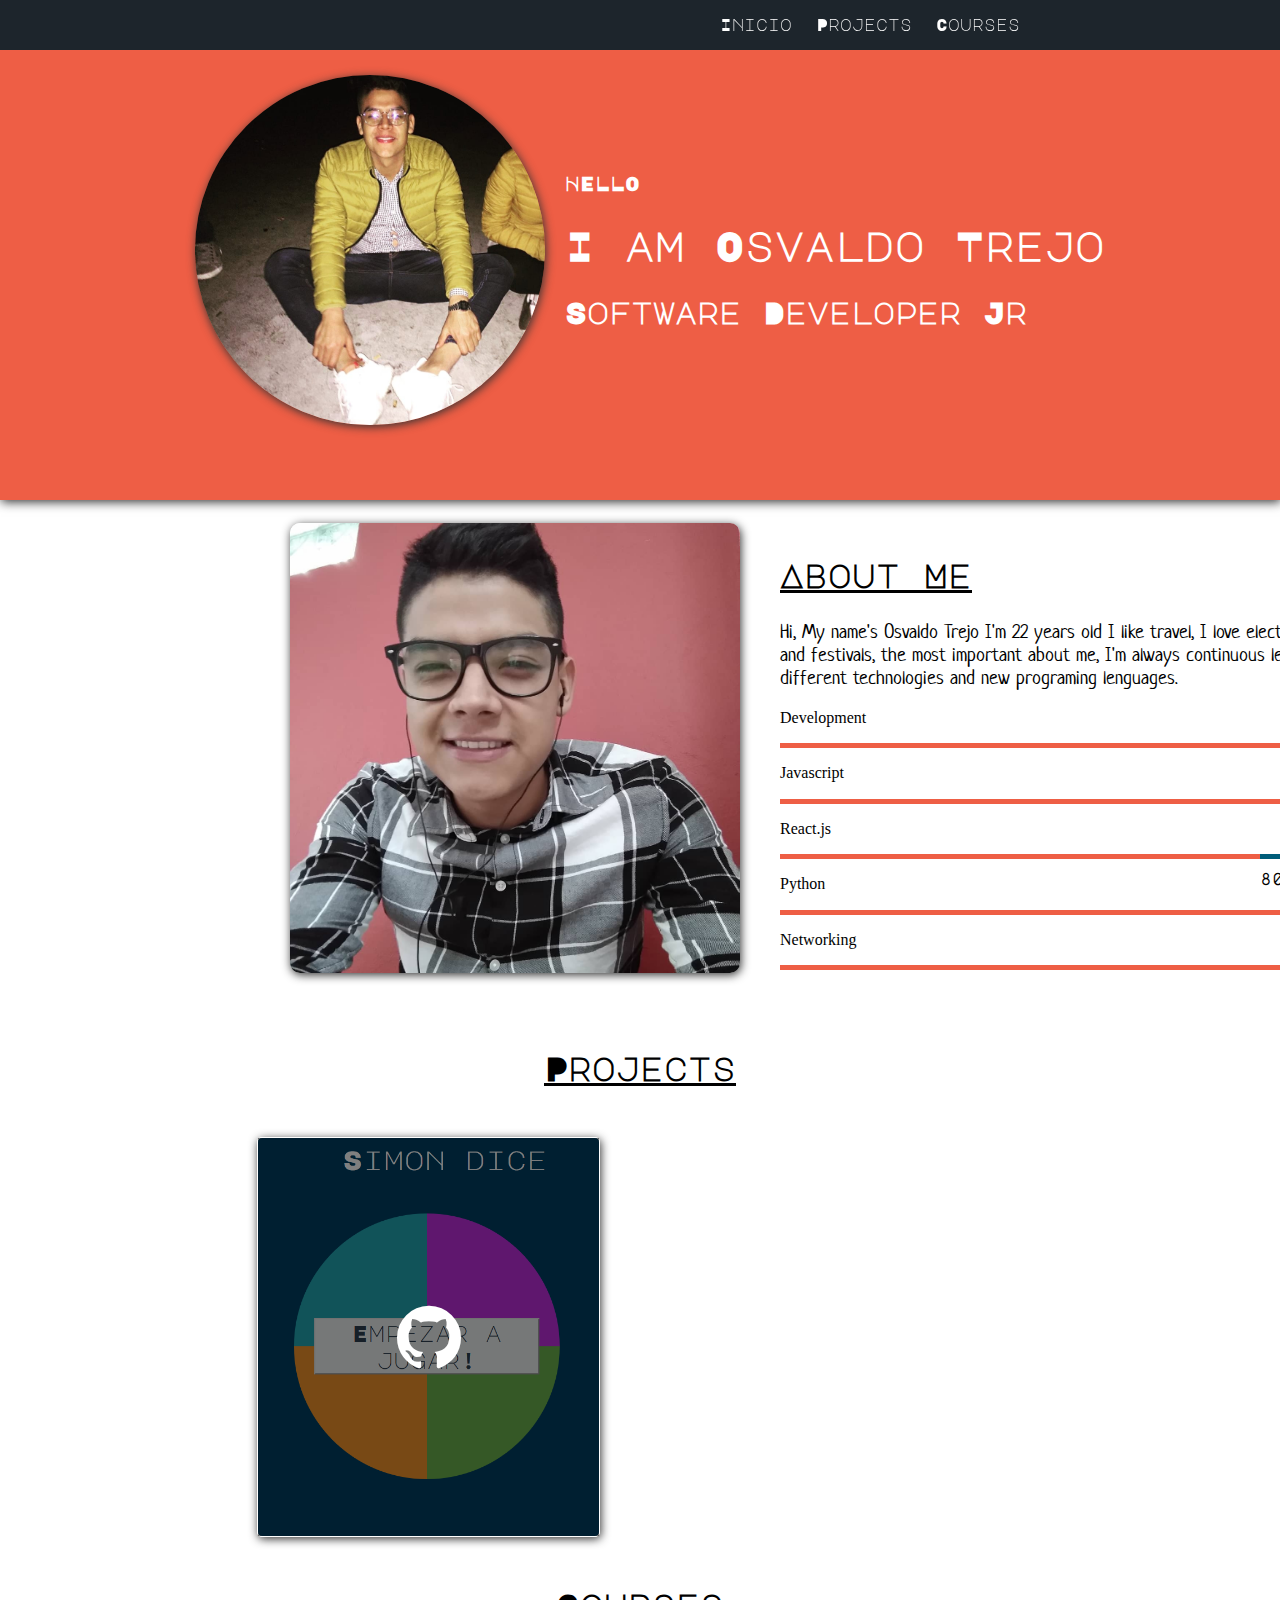
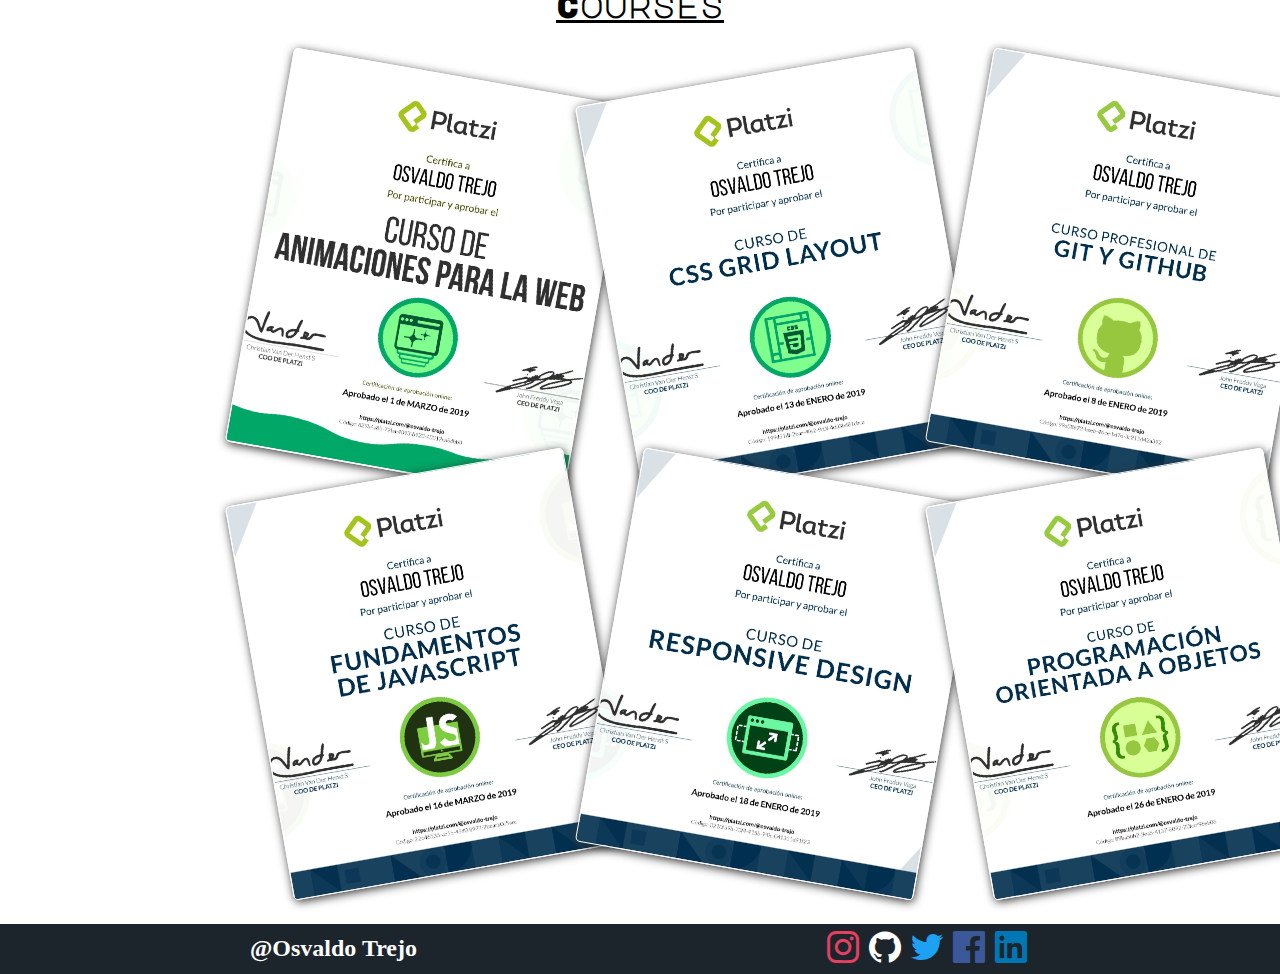
==== aboutme.html @ 211b45ca "Se realiza la fase final del responsive de el portafolio" ====
<!DOCTYPE html>
<html lang="en" dir="ltr">
	<head>
		<meta charset="utf-8">
		<title>AboutMe/Osvaldo Trejo</title>
		<meta name="viewport" content="width=device-width, initial-scale=1">
		<link rel="stylesheet" href="css/normalize.css">
		<link rel="stylesheet" href="css/aboutme-style.css">
		<link rel="stylesheet" href="fonts/style.css">
		<link rel="stylesheet" href="css/mediaqueries-aboutme.css">
		<link rel="icon" type="images/png" href="images/icons/ot3.png">
	</head>
	<body>
		<header>
			<i class="icon-menu burger-button" id="menu-button"></i>
			<nav class="aboutme-navegacion overlay-menu" id="menu-navegacion">

					<div class="container-menu ">
							<ul>
									<a href="index.html" class="inicio-menu"><ol>Inicio</ol></a>
									<a href="#project" class="inicio-menu"><ol>Projects</ol></a>
									<a href="#courses" class="inicio-menu"><ol>Courses</ol></a>
							</ul>
						</div>

				</nav>
			</header>
				<section class="first-section">
					<img class="my-image"src="images/landScape/oso.jpg"alt="my-images">
						<div class="info-section">
							<h4>HELLO</h4>
							<h1>I am Osvaldo Trejo</h1>
							<h2>Software Developer Jr</h2>
						</div>
				</section>
			<div class="container">
				<section class="second-section">
					<figure >
						<img src="images/landScape/me4.jpg" alt="" class="photo-aboutme">
					</figure>
					<div class="container-aboutme">
							<h2 class="aboutme">About Me</h2>
							<div class="conteiner-description">
									<p>Hi, My name's <span>Osvaldo Trejo </span>I'm 22 years old I like travel, I love electronic music and festivals, the most important about me, I'm always continuous learning different technologies and new programing lenguages.</p>
							</div>
							<p>Development</p>

								<div class="development">
									<div class="development-in"><p class="porcentaje">94%</p></div>
								</div>

							<p>Javascript</p>
							<div class="javascript">
								<div class="javascript-in"><p class="porcentaje">90%</p></div>
							</div>

								<p>React.js</p>
								<div class="react">
									<div class="react-in"><p class="porcentaje">80%</p></div>
								</div>

								<p>Python</p>
								<div class="py">
									<div class="py-in"><p class="porcentaje">85%</p></div>
								</div>

								<p>Networking</p>
								<div class="networking">
									<div class="networking-in"><p class="porcentaje">96%</p>
									</div>
								</div>
						</div>
				</section>
			</div>
			<div class="container">
				<section class="treeth-section" id="project">
					<h2 class="title-experiencia">Projects</h2>
					<ul class="galeria-experiencia" id="galeria-dinamica">
							<li>
								<a href="https://osvaldotr07.github.io/simon-dice/" 			 	target="_blank">
									<div class="container-item">
										<i class="icon-github style-icon" ></i>
									</div>
								</a>
							</li>

					</ul>
				</section>
			</div>
			<div class="container">
				<h2 class="title-courses" id="courses">Courses</h2>
				<ul class="galeria-dinamica hide" id="contenido">
							<li></li>
							<li></li>
							<li></li>
							<li></li>
							<li></li>
							<li></li>
				</ul>

			</div>
			<footer class="footer-aboutme">
				<h2>@Osvaldo Trejo</h2>
				<div class="container">
					<a href="https://www.instagram.com/osvaldocrew/" target="_blank"><i class="icon-instagram style-icon" ></i></a>
					<a href="https://github.com/Osvaldotr07" target="_blank"><i class="icon-github style-icon" ></i></a>
					<a href="https://twitter.com/Osvaldo21580323" target="_blank"><i class="icon-twitter style-icon" ></i></a>
					<a href="https://www.facebook.com/osvaldo.trejo.77" target="_blank"><i class="icon-facebook style-icon"  ></i></a>
					<a href="https://www.facebook.com/osvaldo.trejo.77" target="_blank"><i class="icon-linkedin style-icon"  ></i></a>
				</div>

			</footer>
			<script type="text/javascript" src="js/aboutme-interactive.js"></script>
	</body>
</html>
---- css/aboutme-style.css ----
@import url('https://fonts.googleapis.com/css?family=Major+Mono+Display');
@import url('https://fonts.googleapis.com/css?family=Neucha');

*,
:before,
:after {
	box-sizing: border-box;
}
.burger-button {
	visibility: hidden;
}
body {
	background: white;
	margin: 0;
}
.container {
	position: relative;
	margin-right: 250px;
	margin-left: 250px;
}
.container-menu {
		margin-right: 250px;
	}
.aboutme-navegacion {
	width: 100%;
	z-index: 10;
	background: #1d252c;
	opacity: .9;
	height: 50px;
	position: fixed;
	display: flex;
	align-items: center;
	justify-content: flex-end;
	will-change: opacity;
	transition: 1s;
}
.aboutme-navegacion:hover {
	opacity: 1;
}
ol,.inicio-menu {
	padding: 5px;
	list-style: none;
	text-decoration: none;
	color: white;
	display: inline-block;
	font-family: 'Major Mono Display', monospace;
	transition: 1s;
	will-change: opacity, margin-bottom;
}
ol:hover {
	opacity: 0.8;
	color: #ee5e45;
	text-decoration: underline;
}

.first-section {
	font-family: 'Major Mono Display', monospace;
	font-size: 20px;
	color: white;
	width: 100%;
	box-shadow: 1px 2px 10px #333;
	height: 500px;
	display: flex;
	align-items: center;
	background: #ee5e45;
	justify-content: center;
}
.second-section {
	display: flex;
	justify-content: space-between;
	align-items: center;
	width: 100%;
	height: 500px;
}
.porcentaje {
	font-family: 'Major Mono Display', monospace;
	font-weight: bold;
}

.photo-aboutme {
	width: 450px;
	height: 450px;
	box-shadow: 1px 2px 10px #333;
	border-radius: 10px;
}
.aboutme {
	font-size: 2em;
	font-family: 'Major Mono Display', monospace;
	text-decoration: underline;
}
.my-image {
	width: 350px;
	margin: 20px;
	height: 350px;
	box-shadow: 1px 2px 10px #333;
	border-radius: 50%;
	transition: 1s;
	will-change: border-radius;
}
.my-image:hover {
	border-radius: 5px;
}
.conteiner-description {
	width: 600px;
	font-family: 'Neucha', cursive;
	font-size: 20px;
}
.development {
	width: 90%;
	position: relative;
	display: flex;
	justify-content: flex-end;
	height: 5px;
	background: #ee5e45;
	margin: 0;
}
.development-in {
	width: 30px;
	height: 5px;
	background: #005d7a;
}

.javascript {
	width:  90%;
	display: flex;
	justify-content: flex-end;
	height: 5px;
	background: #ee5e45;
}
.javascript-in {
	width: 35px;
	height: 5px;
	background: #005d7a;
}
.react {
	width:  90%;
	display: flex;
	justify-content: flex-end;
	height: 5px;
	background: #ee5e45;
}
.react-in {
	width: 60px;
	height: 5px;
	background: #005d7a;
}
.py {
	width:  90%;
	display: flex;
	justify-content: flex-end;
	height: 5px;
	background: #ee5e45;
}
.py-in {
	width: 40px;
	height: 5px;
	background: #005d7a;
}
.networking {
	width:  90%;
	display: flex;
	justify-content: flex-end;
	height: 5px;
	background: #ee5e45;
}
.networking-in {
	width: 20px;
	height: 5px;
	background: #005d7a;
}
.treeth-section {
	margin-top: 50px;
}

.title-courses,.title-experiencia {
	margin: 0;
	text-align: center;
	text-decoration: underline;
	font-size: 2em;
	font-family: 'Major Mono Display', monospace;
}

.galeria-dinamica, .galeria-experiencia {
	margin: 50px auto;
	background-color: white;
	padding: 0px;
	list-style: none;
	display: grid;
	grid-template-columns: repeat(3, 350px);
	grid-auto-rows: repeat(3, 28%);
	flex-shrink: 1;
	justify-content: space-between;
	width: 100%;
}
.galeria-dinamica li, .galeria-experiencia li {
	flex-grow: 1;
	height: 400px;
}
li {
	float: left;
	position: relative;
	border-radius: 5px;
	padding: 10px 10px 25px 10px;
	background: #eee;
	border: 1px solid #fff;
	box-shadow: 1px 2px 10px #333;
	margin-left: 2%;
	max-width: 350px;
	min-width: 180px;
	transition: 1s;
}
li:nth-child(even){
	z-index: 0;
	transform: rotate(-10deg);
}
li:nth-child(odd){
	z-index: 0;
	transform: rotate(10deg);
}
li:hover {
	z-index: 5;
	transform: rotate(0deg) scale(1.2);
}
.galeria-dinamica li:nth-child(1) {
	background: url("../images/diplomas/animacionesWeb.png") center/cover;
}
.galeria-dinamica  li:nth-child(2) {
	background: url("../images/diplomas/CSS-grid-layoud.png") center/cover;
}

.galeria-dinamica li:nth-child(3) {
	background: url("../images/diplomas/git-github.png") center/cover;
}
.galeria-dinamica li:nth-child(4) {
	background: url("../images/diplomas/fundamentos-javascript.png") center/cover;
}
.galeria-dinamica li:nth-child(5) {
	background: url("../images/diplomas/responsive.png") center/cover;
}
.galeria-dinamica li:nth-child(6) {
	background: url("../images/diplomas/courses-POO.png") center/cover;
}
.footer-aboutme {
	width: 100%;
	height: 50px;
	background-color:  #1d252c;
}
.galeria-experiencia li:nth-child(1) {
	background: url("../images/proyectos/proyecto-simon.png") center/cover;
	transform: rotate(0) !important;
}


.style-icon {
	margin: 3px;
	font-size: 2em;
}
a {
	text-decoration: none;
}
.container-item {
	position: absolute;
	display: flex;
	align-items:  flex-start;
	flex-direction: column-reverse;
	justify-content: center;
	align-items: center;
	color: white;
	top: 0;
	bottom: 0;
	right: 0;
	left: 0;
	width: inherit;
	height: inherit;
	font-size: 2em;
	background: rgba(0,0,0,.5);

}
.galeria-experiencia li a i {
	transition: 1s ease-in-out;
}
.galeria-experiencia li a:hover i {
	transform: scale(1.5);
}
.footer-aboutme {
	display: flex;
	width: 100%;
	align-items: center;
	justify-content: space-between;
	color: white;
}
.footer-aboutme h2 {
	margin-left: 250px;
}
.hide {
	visibility: hidden;
}
---- fonts/style.css ----
@font-face {
	font-family: 'icomoon';
  src:  url('../fonts/icomoon.eot?17ahfc');
  src:  url('../fonts/icomoon.eot?17ahfc#iefix') format('embedded-opentype'),
    url('../fonts/icomoon.ttf?17ahfc') format('truetype'),
    url('../fonts/icomoon.woff?17ahfc') format('woff'),
    url('../fonts/icomoon.svg?17ahfc#icomoon') format('svg');
  font-weight: normal;
  font-style: normal;
}

[class^="icon-"], [class*=" icon-"] {
  /* use !important to prevent issues with browser extensions that change fonts */
  font-family: 'icomoon' !important;
  speak: none;
  font-style: normal;
  font-weight: normal;
  font-variant: normal;
  text-transform: none;
  line-height: 1;

  /* Better Font Rendering =========== */
  -webkit-font-smoothing: antialiased;
  -moz-osx-font-smoothing: grayscale;
}

.icon-github:before {
  content: "\e901";
	color: #fff;
	cursor: pointer;
}
.icon-instagram:before {
  content: "\e902";
  color: #e4405f;
	margin-left: 5px;
	cursor: pointer;
}
.icon-linkedin:before {
  content: "\e905";
  color: #0077b5;
}
.icon-facebook:before {
  content: "\e903";
  color: #3b5998;
	cursor: pointer;
}
.icon-twitter:before {
  content: "\e904";
  color: #1da1f2;
	cursor: pointer;
}
.icon-menu:before {
  content: "\e900";
	color: white;
	font-size: 20px;
	z-index: 999;
	cursor: pointer;
}

.icon-menu {
	position: absolute;
	display: flex;
	justify-content: center;
	right: 0;
	align-items: center;
	top: 35px;
	font-size: 60px;
	width: 50px;
	height: 50px;

}
---- css/mediaqueries-aboutme.css ----
@media screen and (max-width: 1200px){
	body {
		background: white;
	}
	.container {
		position: relative;
		margin-right: 100px;
		margin-left: 100px;
	}
	.photho-aboutme {
		width: 350px;
		height: 350px;
		position: absolute;
		border-radius: 5px;
		right: 0;
		top: 50px;
	}
	.conteiner-description {
		width: 500px;
		font-family: 'Neucha', cursive;
		font-size: 20px;
	}
	.galeria-dinamica, .galeria-experiencia {
		margin: 50px auto;
		background-color: white;
		padding: 0px;
		list-style: none;
		display: grid;
		grid-template-columns: repeat(3, 350px);
		grid-template-rows:  repeat(3, 28%);
		flex-shrink: 1;
		justify-content: space-between;
		width: 100%;
	}
	li {
		float: left;
		position: relative;
		border-radius: 5px;
		padding: 10px 10px 25px 10px;
		background: #eee;
		border: 1px solid #fff;
		box-shadow: 1px 2px 10px #333;
		max-width: 280px;
		min-width: 180px;
		transition: 1s;
	}

}

@media screen and (max-width: 768px) {
	.galeria-dinamica, .galeria-experiencia {
		margin: 50px auto;
		background-color: white;
		padding: 0px;
		list-style: none;
		display: grid;
		grid-template-columns: repeat(3, 150px);
		grid-auto-rows: repeat(3, 28%);
		flex-shrink: 1;
		justify-content: space-between;
		width: 100%;
	}
	.galeria-dinamica li, .galeria-experiencia li {
		flex-grow: 1;
		height: 300px;
	}
	li {
		float: left;
		position: relative;
		border-radius: 5px;
		padding: 10px 10px 25px 10px;
		background: #eee;
		border: 1px solid #background: red;fff;
		box-shadow: 1px 2px 10px #333;
		margin-left: 2%;
		max-width: 150px;
		min-width: 180px;
		transition: 1s;
	}
	.footer-aboutme {
		display: flex;
		font-size: 10px;
		align-items: center;
		justify-content: space-between;
		color: white;
	}
	.overlay-menu {
		background: rgba(0,0,0, .8);
		position: fixed;
		left: 0;
		font-size: 1em;
		right: 0;
		top: 0;
		bottom: 0;
		z-index: 99;
		display: flex;
		align-items: center;
		justify-content:center;
		opacity: 0;
		height: 100vh;
		visibility: hidden;
		transition: 1s ease-in-out;
	}
	.overlay-menu.active {
		opacity: 1;
		visibility: visible;
	}

.aboutme-navegacion {
	display: flex;
	justify-content: center;
	align-items: center;
}
.aboutme-navegacion.container {
	margin-right:  0;
}

.burger-button {
		visibility: visible;
}
.container-menu {
	margin-right: 0;
}
ol,.inicio-menu {
		list-style: none;
		text-decoration: none;
		color: white;
		display: flex;
		justify-content: center;
		align-items: center;
		margin-bottom:20%;
		font-size: 40px;
		will-change: opacity;
}
.inicio-menu:hover {
		opacity: 0.6;
		text-decoration: underline;
		transition: .5s;
	}
}

@media screen and (max-width: 620px){

	.first-section {
		font-family: 'Major Mono Display', monospace;
		font-size: 1em;
		color: white;
		width: 100%;
		height: 500px;
		display: flex;
		align-items: center;
		background: #ee5e45;
		justify-content: center;
	}
	.second-section {
		height: auto;
		display: flex;
		justify-content: space-between;
		align-items: center;
		flex-direction:column;
	}
	.photo-aboutme {
		width: 90%;
		height: 90%;
		border-radius: 50%;
	}
}

@media screen and (max-width: 480px){
	body {

		margin: 0px;
	}
	.container {
		margin-left: initial;
		margin-right: initial;
	}

	.first-section {
  	font-family: 'Major Mono Display', monospace;
  	font-size: 16px;
		text-align: center;
  	color: white;
  	height: 250px;
  	display: flex;
  	align-items: center;
  	background: #1d252c;
  	justify-content: center;
  }

	.galeria-dinamica, .galeria-experiencia {
		margin: 20px 0;
		background-color: white;
		padding: 10px;
		list-style: none;
		display: grid;
		grid-template-columns: repeat(2, 80px);
		grid-auto-rows: repeat(3,30px);
		justify-content: center;
		width: 80%;
	}
	.galeria-dinamica li, .galeria-experiencia li {
		height: 200px;

	}
	li:hover {
		z-index: 5;
		transform: initial;
	}
	.my-image {
		display: none;
	}
	.photo-aboutme {
		width: 200px;
		height: 200px;
		box-shadow: 1px 2px 10px #333;
		text-align: center;
		border-radius: 10px;
	}
	.conteiner-description {
		width: 100%;
	}
	.container-aboutme {
		width: 90%;
		font-size: 1.2em;
	}
	.footer-aboutme h2 {
		margin-left: initial;
	}
	.footer-aboutme {
		display: flex;
		width: 100%;
		align-items: center;
		justify-content: space-around;
		color: white;
	}
	.footer-aboutme > .container {
		margin-left: 10px;
		margin-right: initial;
	}

}
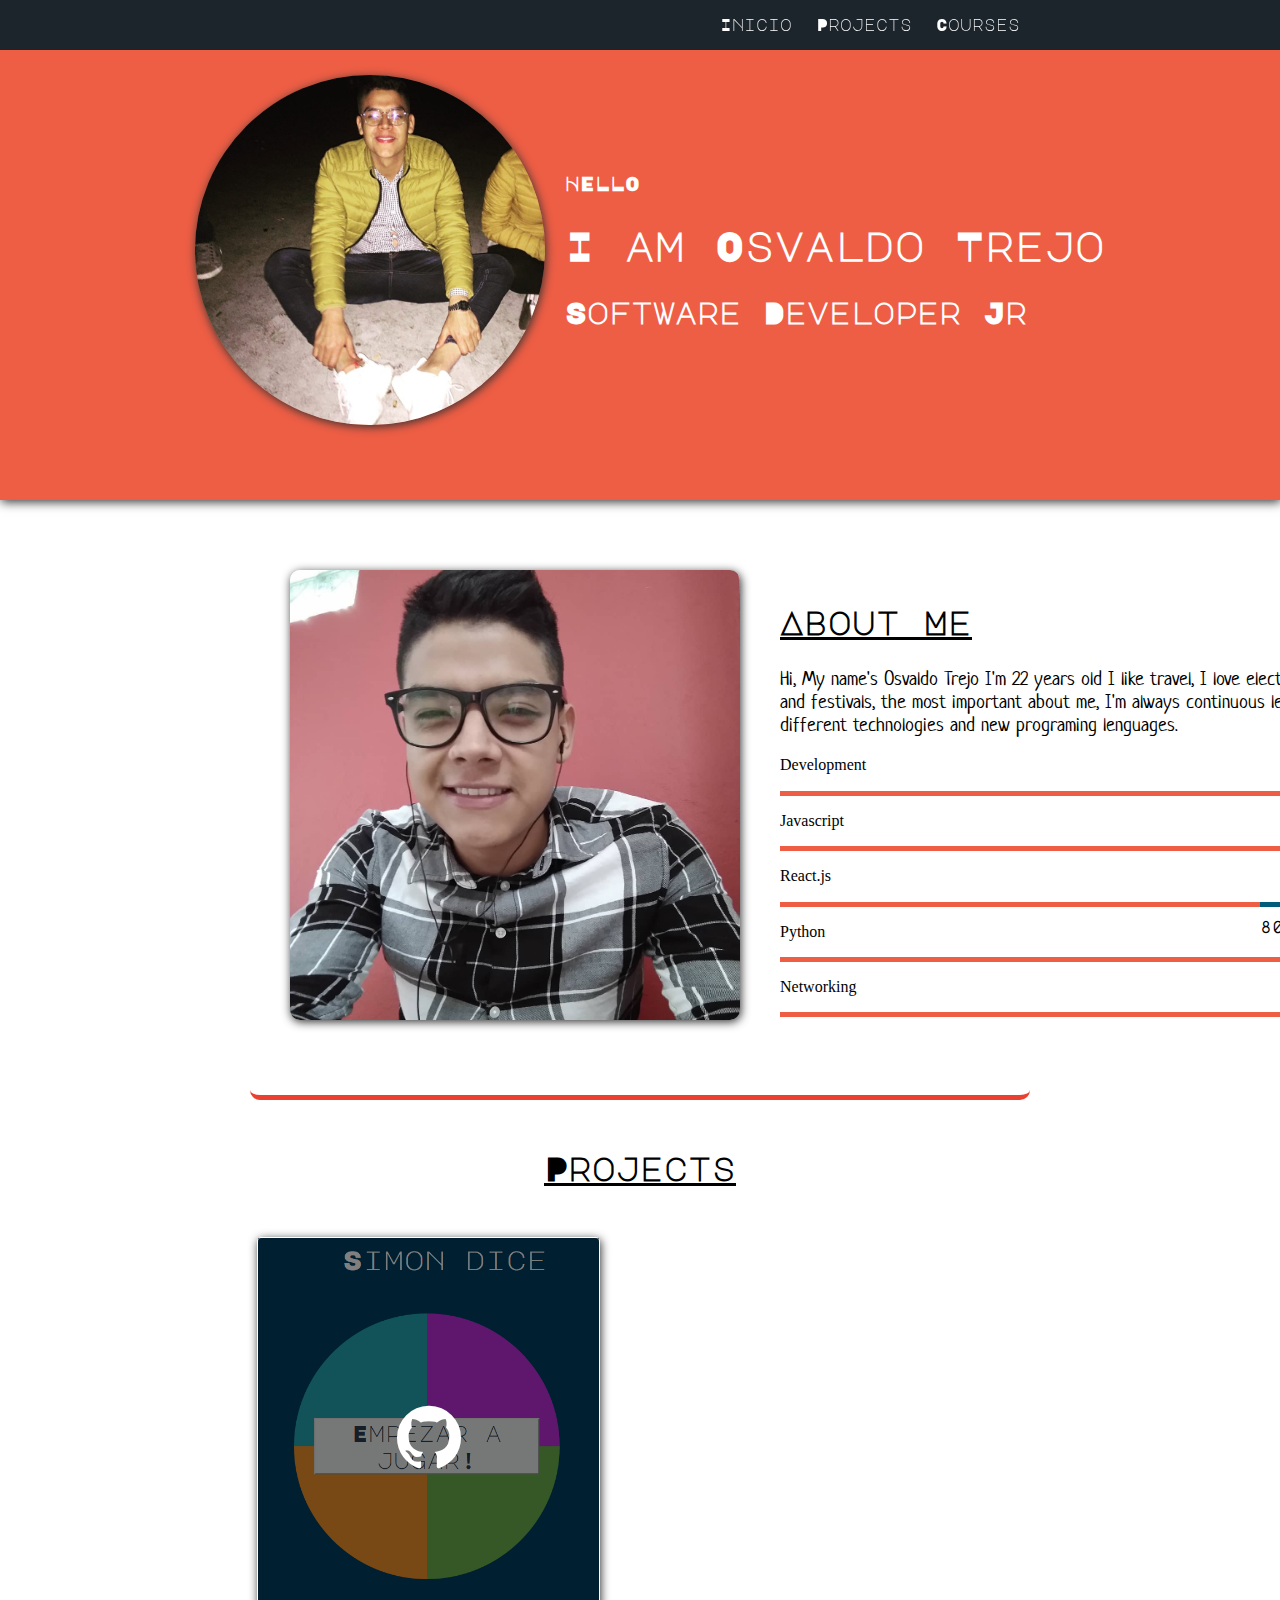
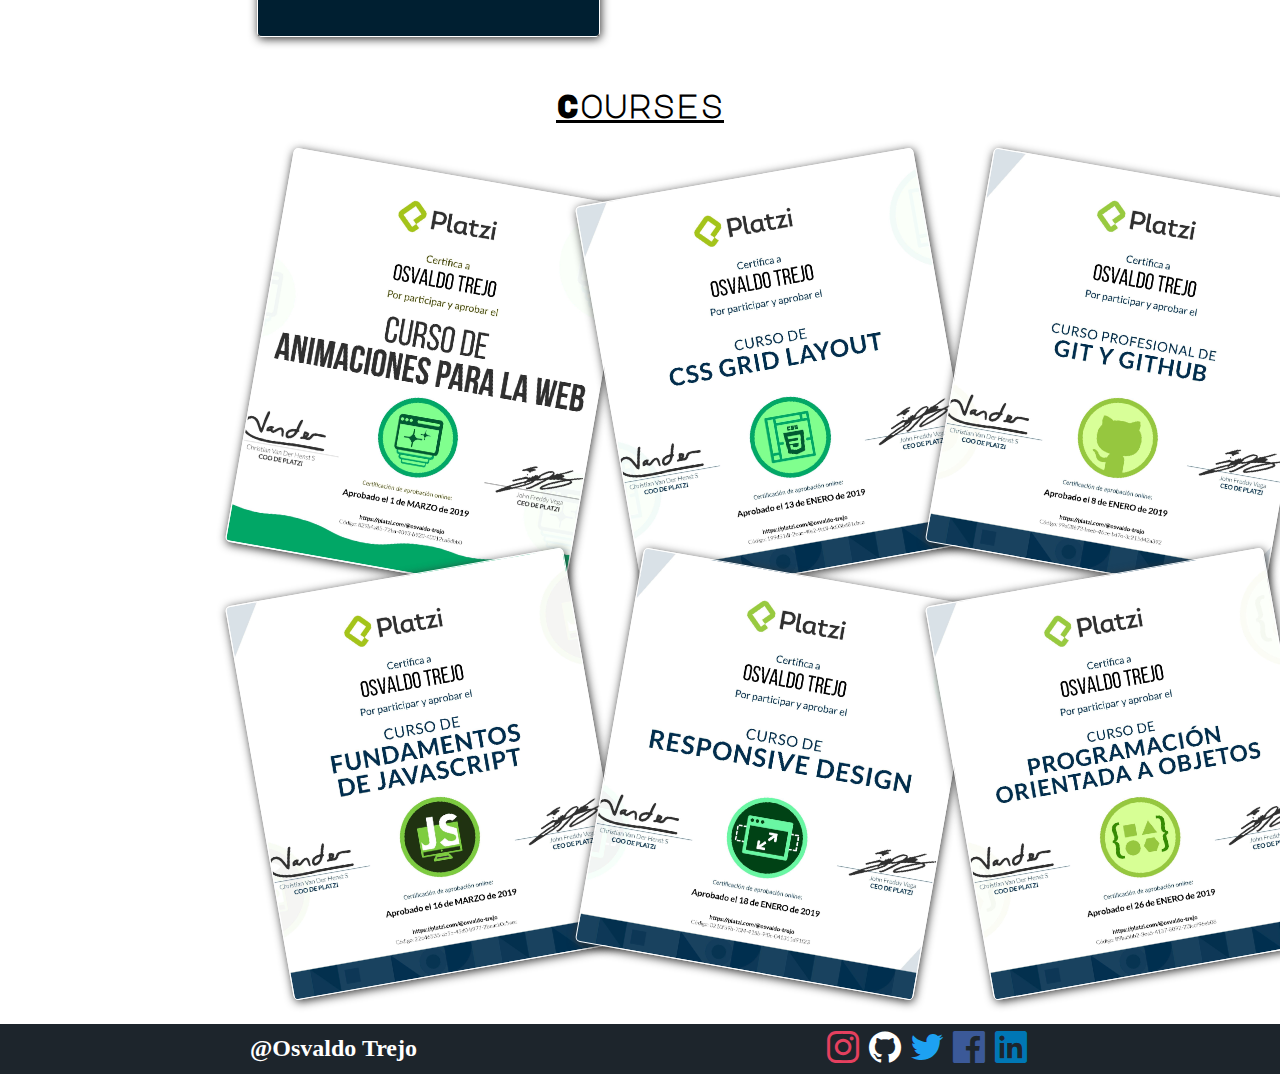
==== commit 41faa78c: "Se arregla bug del footer" ====
--- a/aboutme.html
+++ b/aboutme.html
@@ -100,7 +100,7 @@
 
 			</div>
 			<footer class="footer-aboutme">
-				<h2>@Osvaldo Trejo</h2>
+				<h2 class="title-footer">@Osvaldo Trejo</h2>
 				<div class="container">
 					<a href="https://www.instagram.com/osvaldocrew/" target="_blank"><i class="icon-instagram style-icon" ></i></a>
 					<a href="https://github.com/Osvaldotr07" target="_blank"><i class="icon-github style-icon" ></i></a>
--- a/css/aboutme-style.css
+++ b/css/aboutme-style.css
@@ -70,7 +70,10 @@
 	justify-content: space-between;
 	align-items: center;
 	width: 100%;
-	height: 500px;
+	height: 600px;
+	border-bottom: 5px solid #eb402f;
+	border-radius: 10px;
+
 }
 .porcentaje {
 	font-family: 'Major Mono Display', monospace;
@@ -288,10 +291,14 @@
 	align-items: center;
 	justify-content: space-between;
 	color: white;
-}
-.footer-aboutme h2 {
+
+}
+
+.title-footer {
+	margin: 0;
 	margin-left: 250px;
 }
+
 .hide {
 	visibility: hidden;
 }
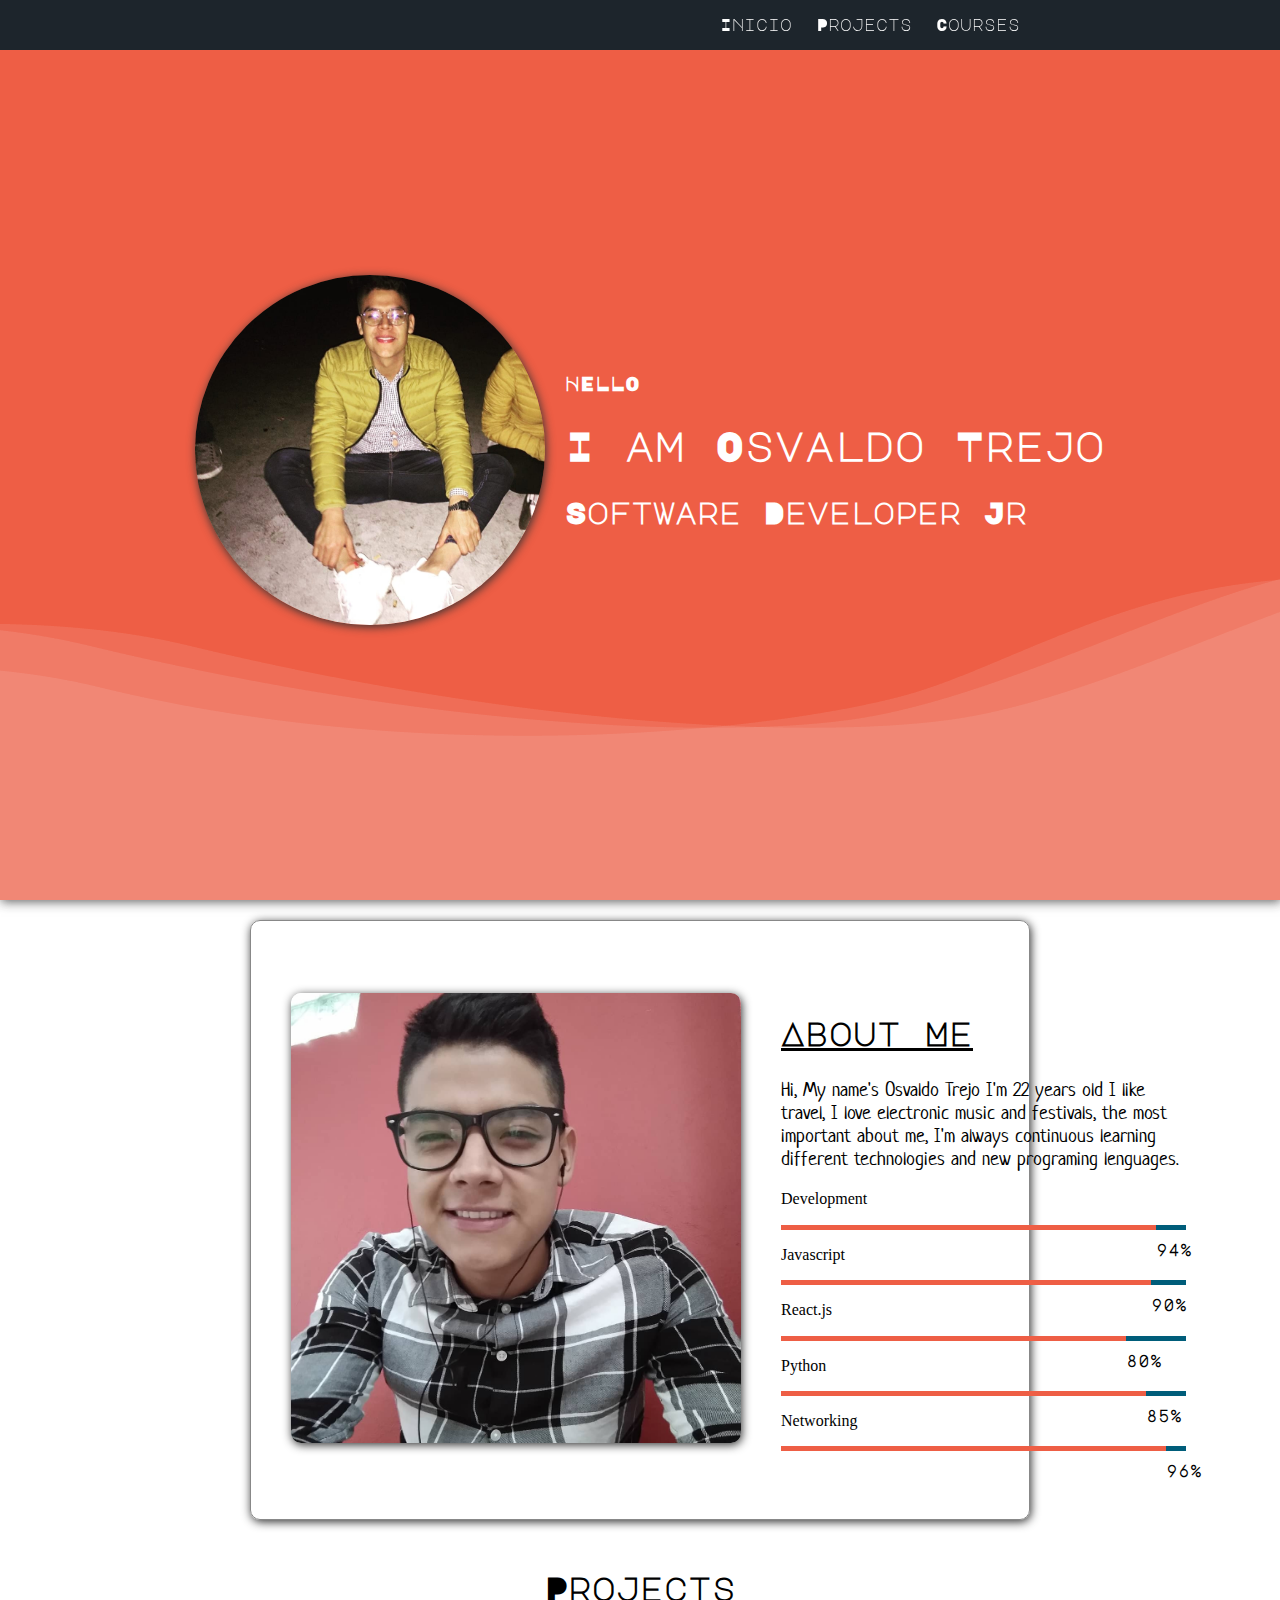
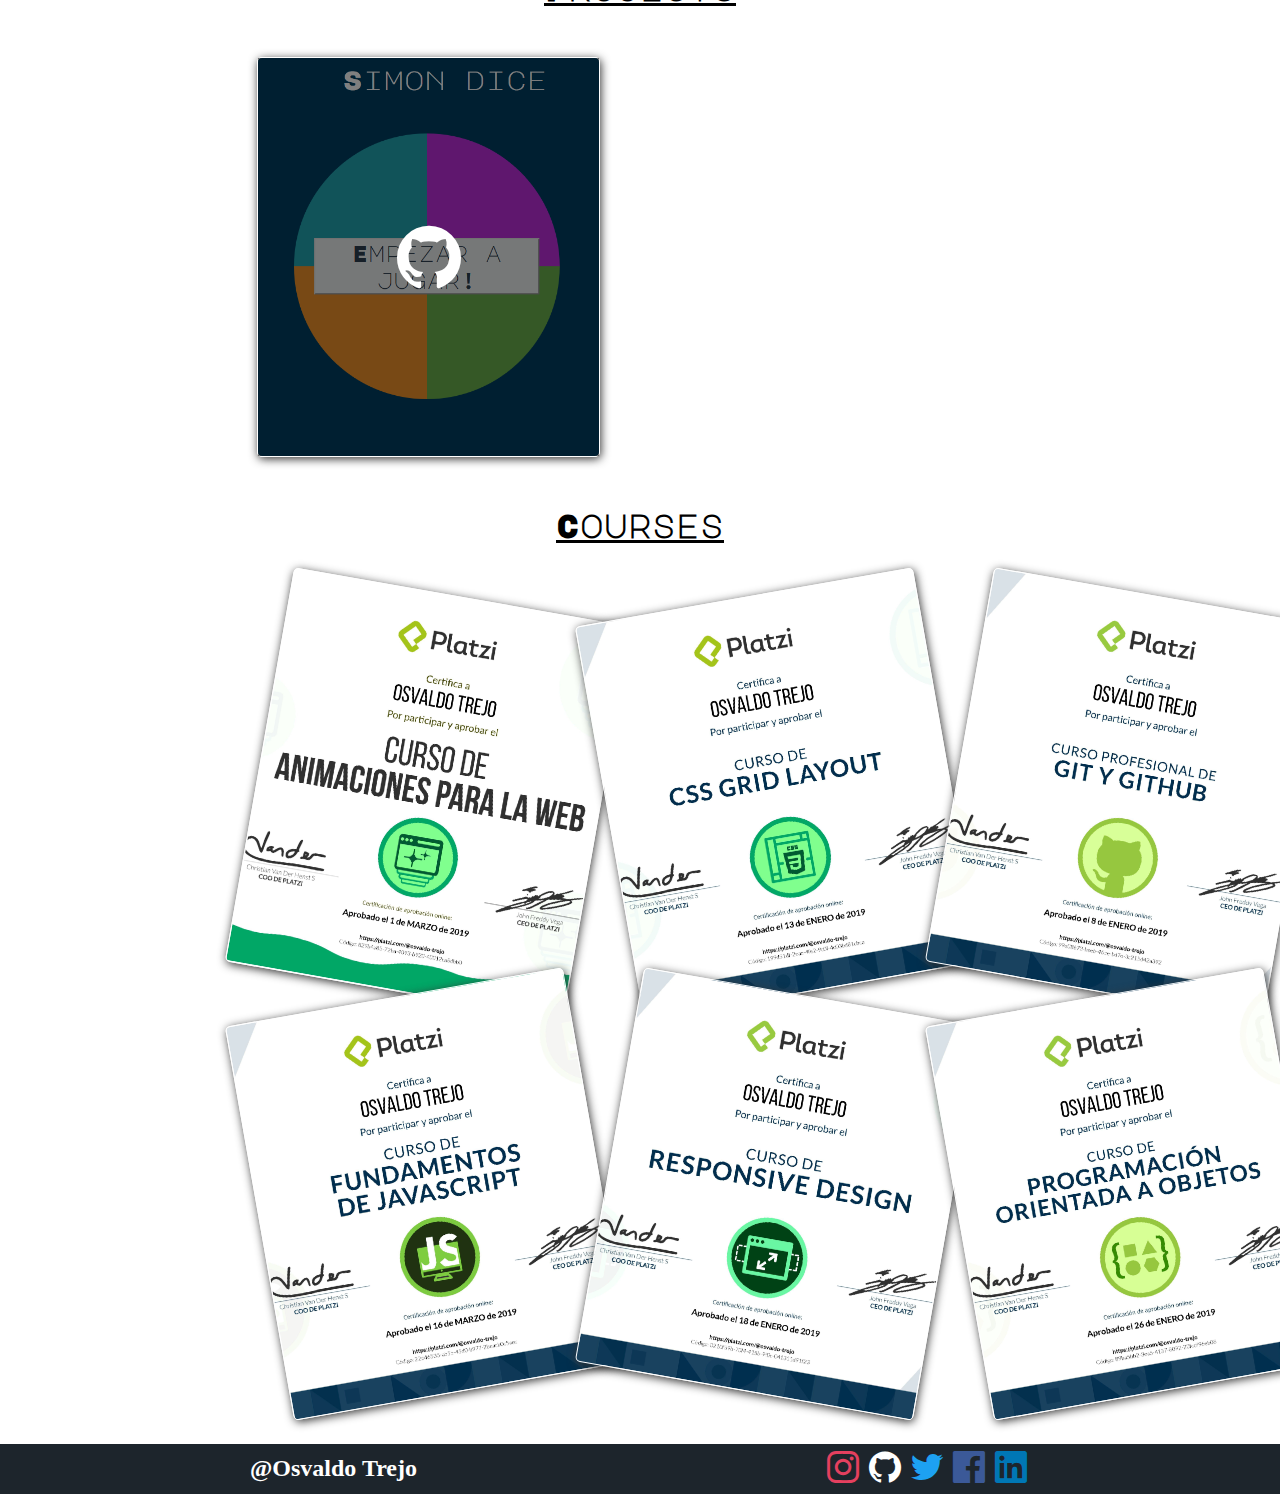
==== commit 8e3833e9: "Se integran nuevas animaciones a la pagina aboutme" ====
--- a/aboutme.html
+++ b/aboutme.html
@@ -26,6 +26,9 @@
 				</nav>
 			</header>
 				<section class="first-section">
+					<div class="wave a"></div>
+				<div class="wave b"></div>
+				<div class="wave c"></div>
 					<img class="my-image"src="images/landScape/oso.jpg"alt="my-images">
 						<div class="info-section">
 							<h4>HELLO</h4>
--- a/css/aboutme-style.css
+++ b/css/aboutme-style.css
@@ -12,6 +12,41 @@
 body {
 	background: white;
 	margin: 0;
+}
+.wave {
+	position: absolute;
+	background: url("../images/landScape/waves.png") center top no-repeat;
+	width: 2202px;
+	height:407px;
+	right: -195px;
+	animation: 5s wave infinite alternate ease-in-out
+}
+.wave {
+	position: absolute;
+	bottom: -70px;
+	height:407px;
+}
+.waves.b{
+	animation-delay: 7s;
+	background-position: 0 -527px;
+}
+.wave.c {
+	animation-delay: 2s;
+	background-position: 0 -854px;
+}
+.wave.a {
+	background-position: 0 0;
+}
+@keyframes wave{
+	from {
+		transform: translate(0,0);
+	}
+	50% {
+		transform: translate(-80px, 30px);
+	}
+	to {
+		transform: translate(160px, -60px);
+	}
 }
 .container {
 	position: relative;
@@ -59,7 +94,7 @@
 	color: white;
 	width: 100%;
 	box-shadow: 1px 2px 10px #333;
-	height: 500px;
+	height: 100vh;
 	display: flex;
 	align-items: center;
 	background: #ee5e45;
@@ -69,9 +104,11 @@
 	display: flex;
 	justify-content: space-between;
 	align-items: center;
-	width: 100%;
+	border: 1px solid #888888;
+	box-shadow: 1px 2px 10px #333;
+	width: 100%;
+	margin-top: 20px;
 	height: 600px;
-	border-bottom: 5px solid #eb402f;
 	border-radius: 10px;
 
 }
@@ -82,6 +119,8 @@
 
 .photo-aboutme {
 	width: 450px;
+	position: relative;
+	z-index: 5;
 	height: 450px;
 	box-shadow: 1px 2px 10px #333;
 	border-radius: 10px;
@@ -104,7 +143,8 @@
 	border-radius: 5px;
 }
 .conteiner-description {
-	width: 600px;
+	width: 400px;
+	margin-right: 50px;
 	font-family: 'Neucha', cursive;
 	font-size: 20px;
 }
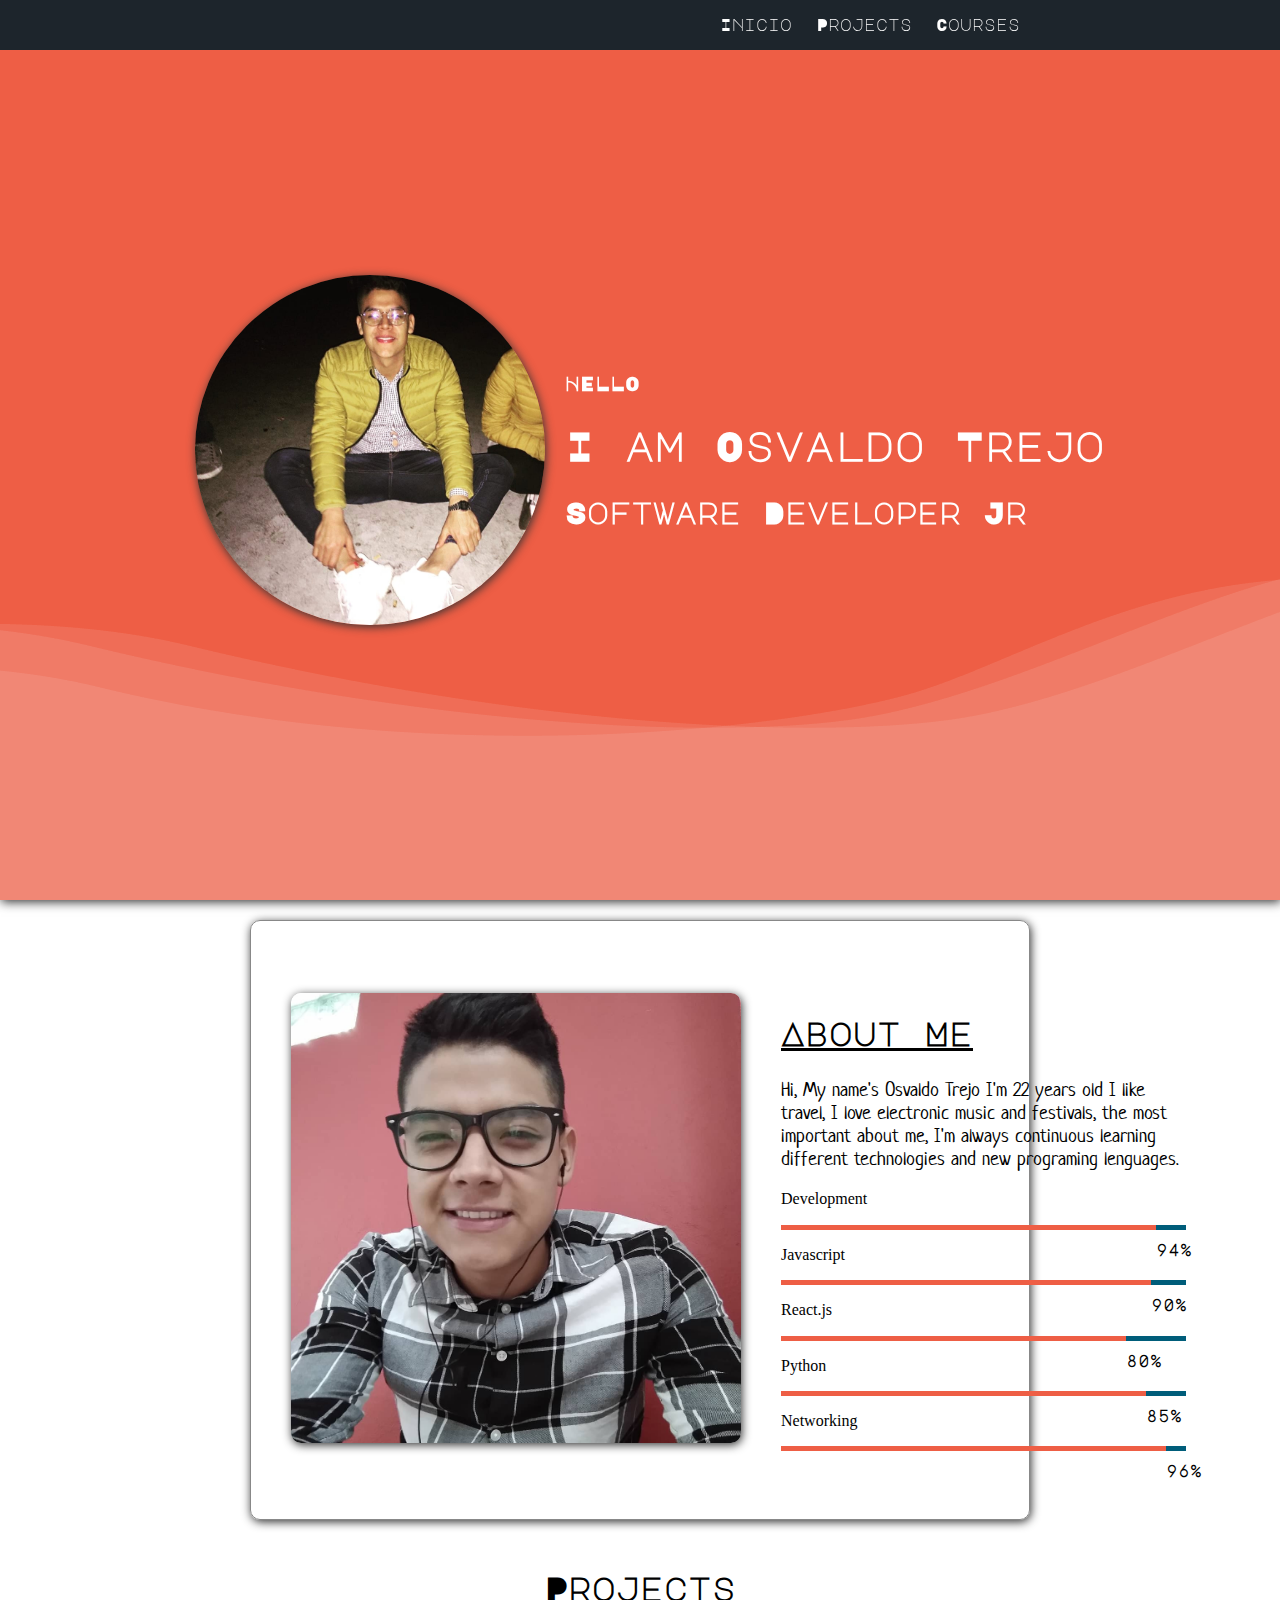
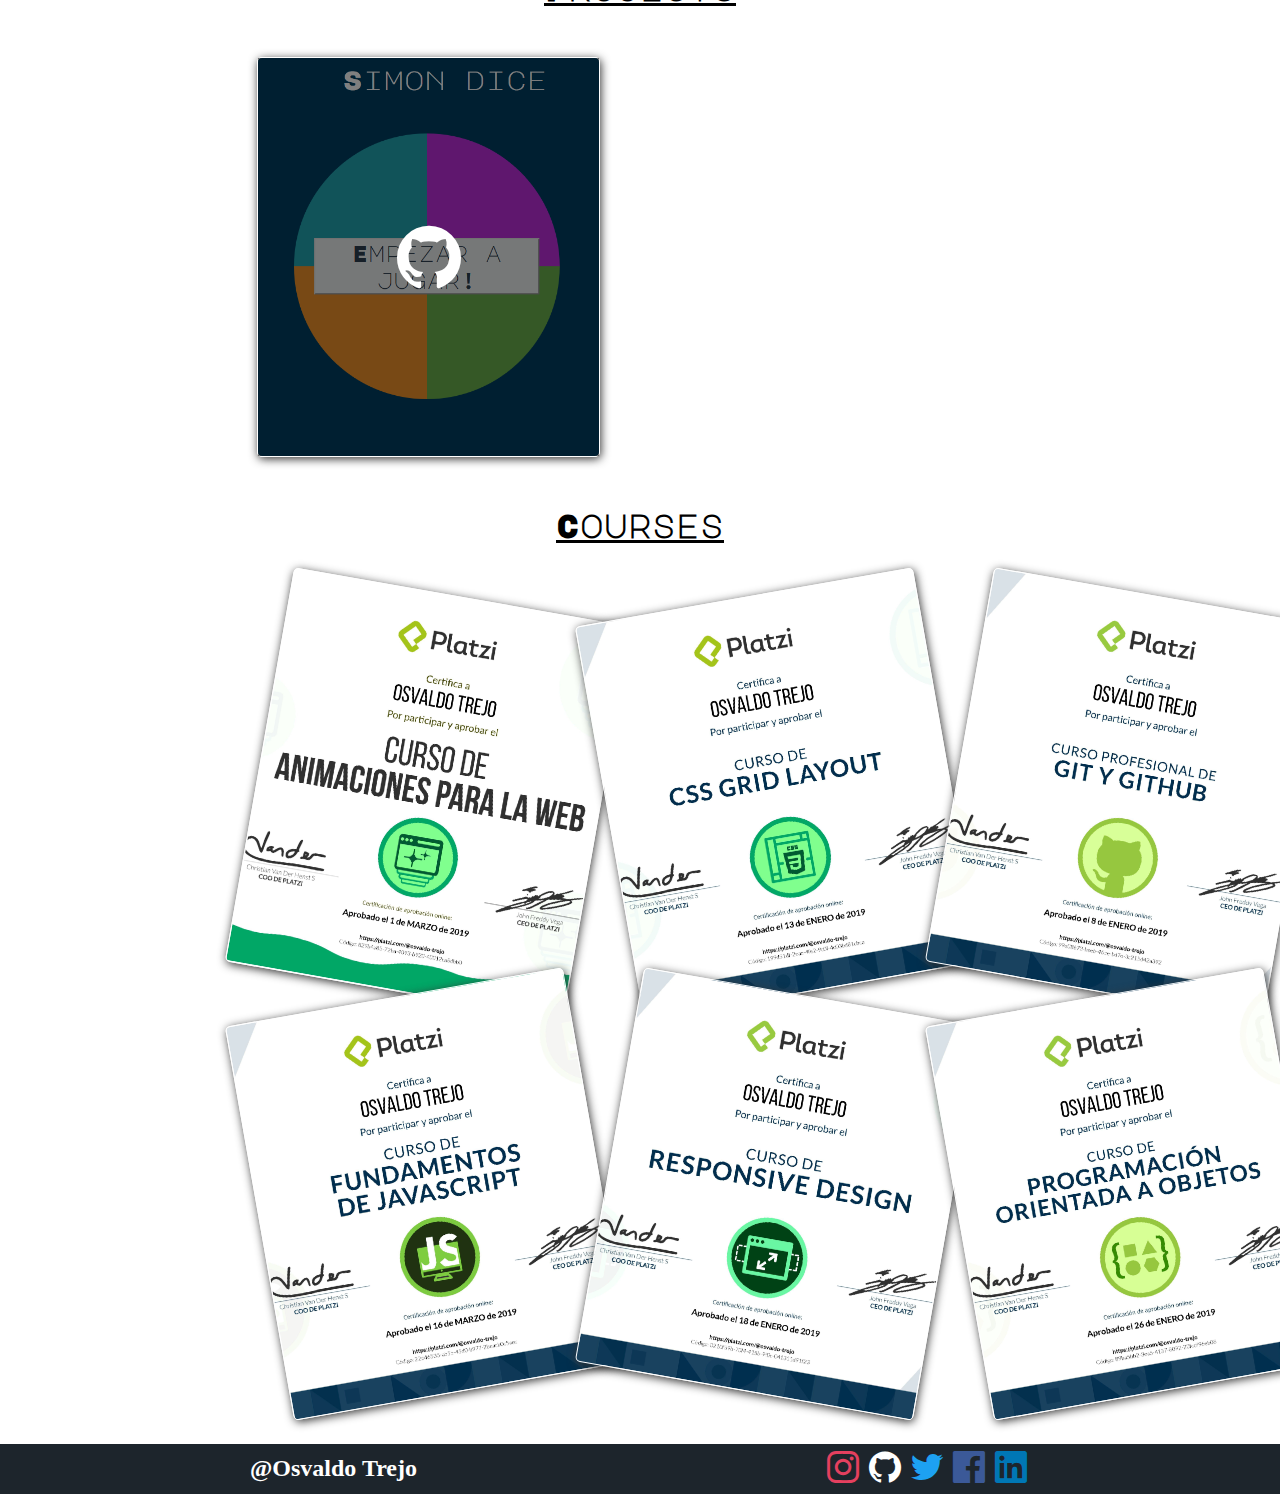
==== commit fdb2cdb8: "Se arregla el bug de las waves" ====
--- a/aboutme.html
+++ b/aboutme.html
@@ -26,9 +26,9 @@
 				</nav>
 			</header>
 				<section class="first-section">
-					<div class="wave a"></div>
-				<div class="wave b"></div>
-				<div class="wave c"></div>
+						<div class="wave circulo a"></div>
+						<div class="wave circulo b"></div>
+						<div class="wave circulo c"></div>
 					<img class="my-image"src="images/landScape/oso.jpg"alt="my-images">
 						<div class="info-section">
 							<h4>HELLO</h4>
--- a/css/aboutme-style.css
+++ b/css/aboutme-style.css
@@ -19,6 +19,7 @@
 	width: 2202px;
 	height:407px;
 	right: -195px;
+	z-index: 0;
 	animation: 5s wave infinite alternate ease-in-out
 }
 .wave {
@@ -60,18 +61,14 @@
 	width: 100%;
 	z-index: 10;
 	background: #1d252c;
-	opacity: .9;
+	opacity: 1;
 	height: 50px;
 	position: fixed;
 	display: flex;
 	align-items: center;
 	justify-content: flex-end;
-	will-change: opacity;
-	transition: 1s;
-}
-.aboutme-navegacion:hover {
-	opacity: 1;
-}
+}
+
 ol,.inicio-menu {
 	padding: 5px;
 	list-style: none;
@@ -96,9 +93,18 @@
 	box-shadow: 1px 2px 10px #333;
 	height: 100vh;
 	display: flex;
+	overflow: hidden;
+	position: relative;
 	align-items: center;
 	background: #ee5e45;
 	justify-content: center;
+}
+.container-waves {
+	height: 500px;
+	position: relative;
+	display: flex;
+	justify-content: center;
+	align-items: center;
 }
 .second-section {
 	display: flex;
@@ -116,7 +122,10 @@
 	font-family: 'Major Mono Display', monospace;
 	font-weight: bold;
 }
-
+.info-section {
+	z-index: 10;
+	position: relative;
+}
 .photo-aboutme {
 	width: 450px;
 	position: relative;
--- a/css/mediaqueries-aboutme.css
+++ b/css/mediaqueries-aboutme.css
@@ -6,6 +6,9 @@
 		position: relative;
 		margin-right: 100px;
 		margin-left: 100px;
+	}
+	.first-section {
+		overflow: hidden;
 	}
 	.photho-aboutme {
 		width: 350px;
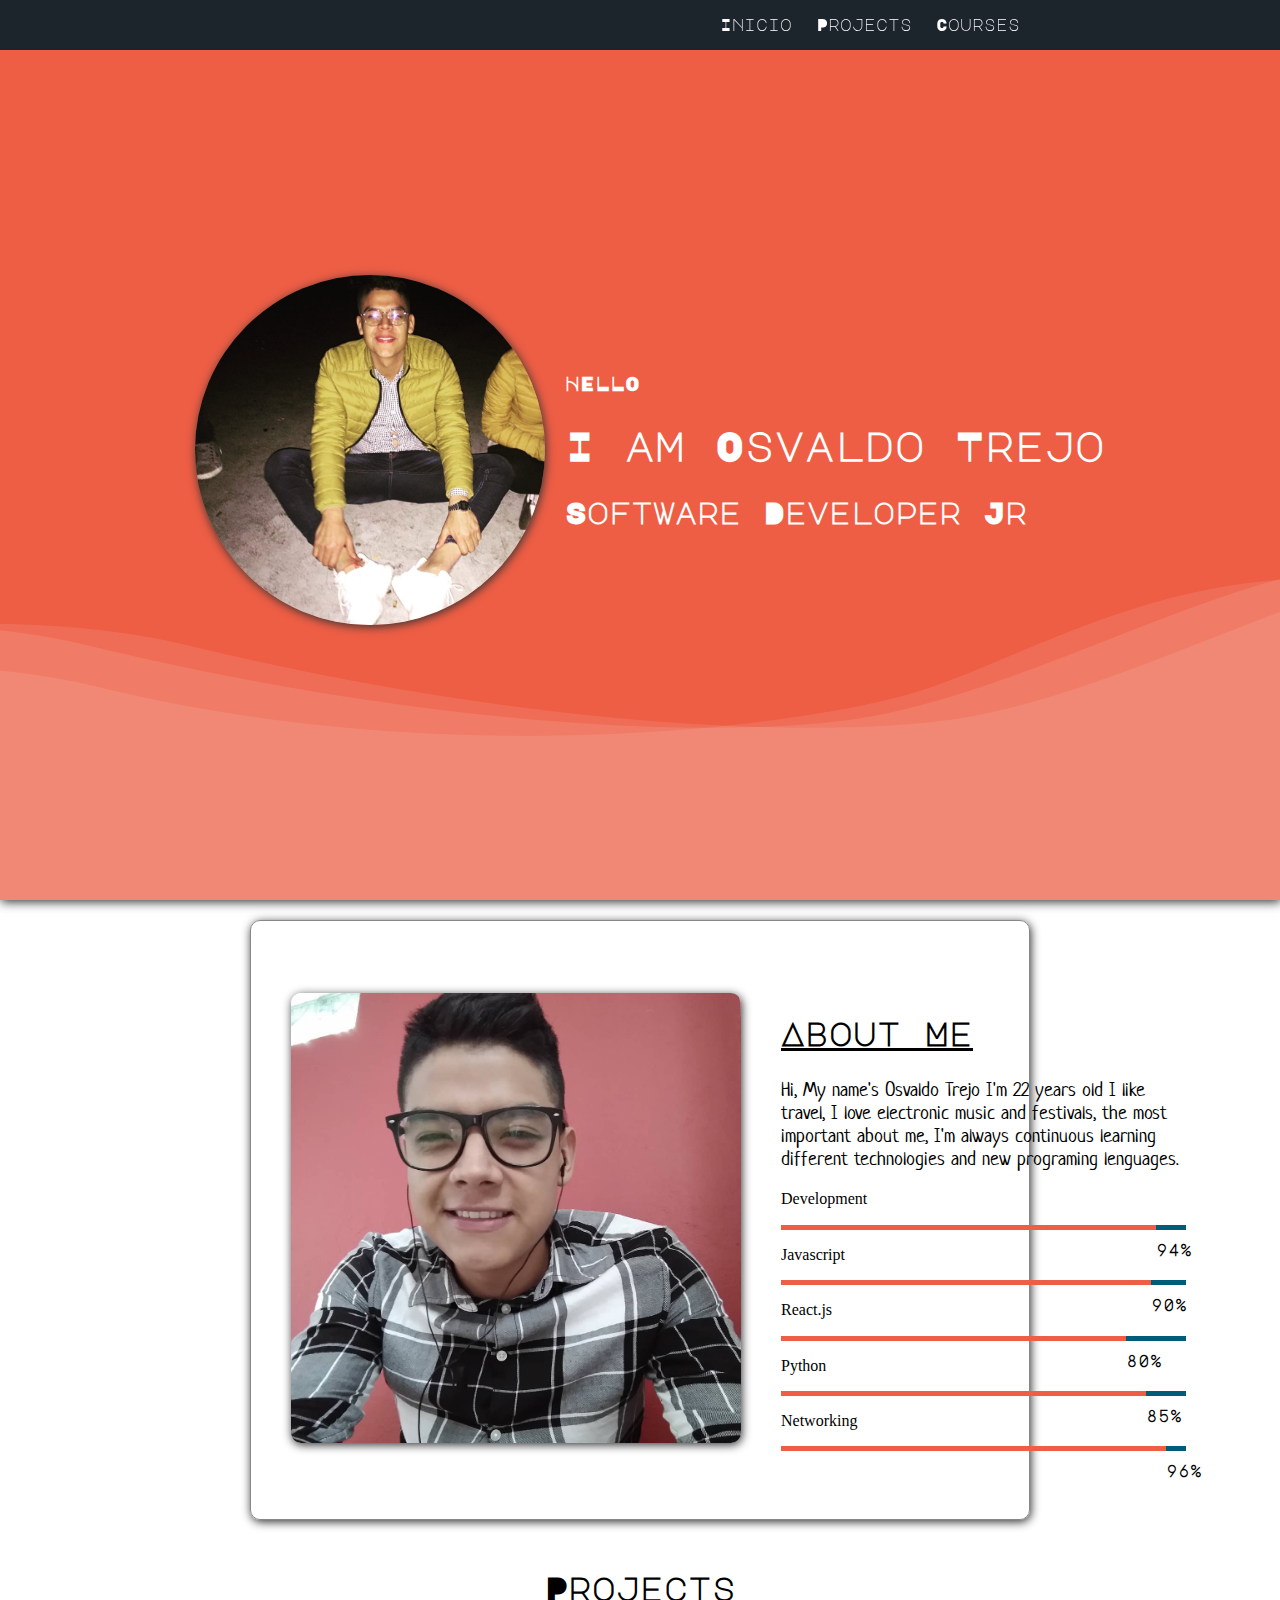
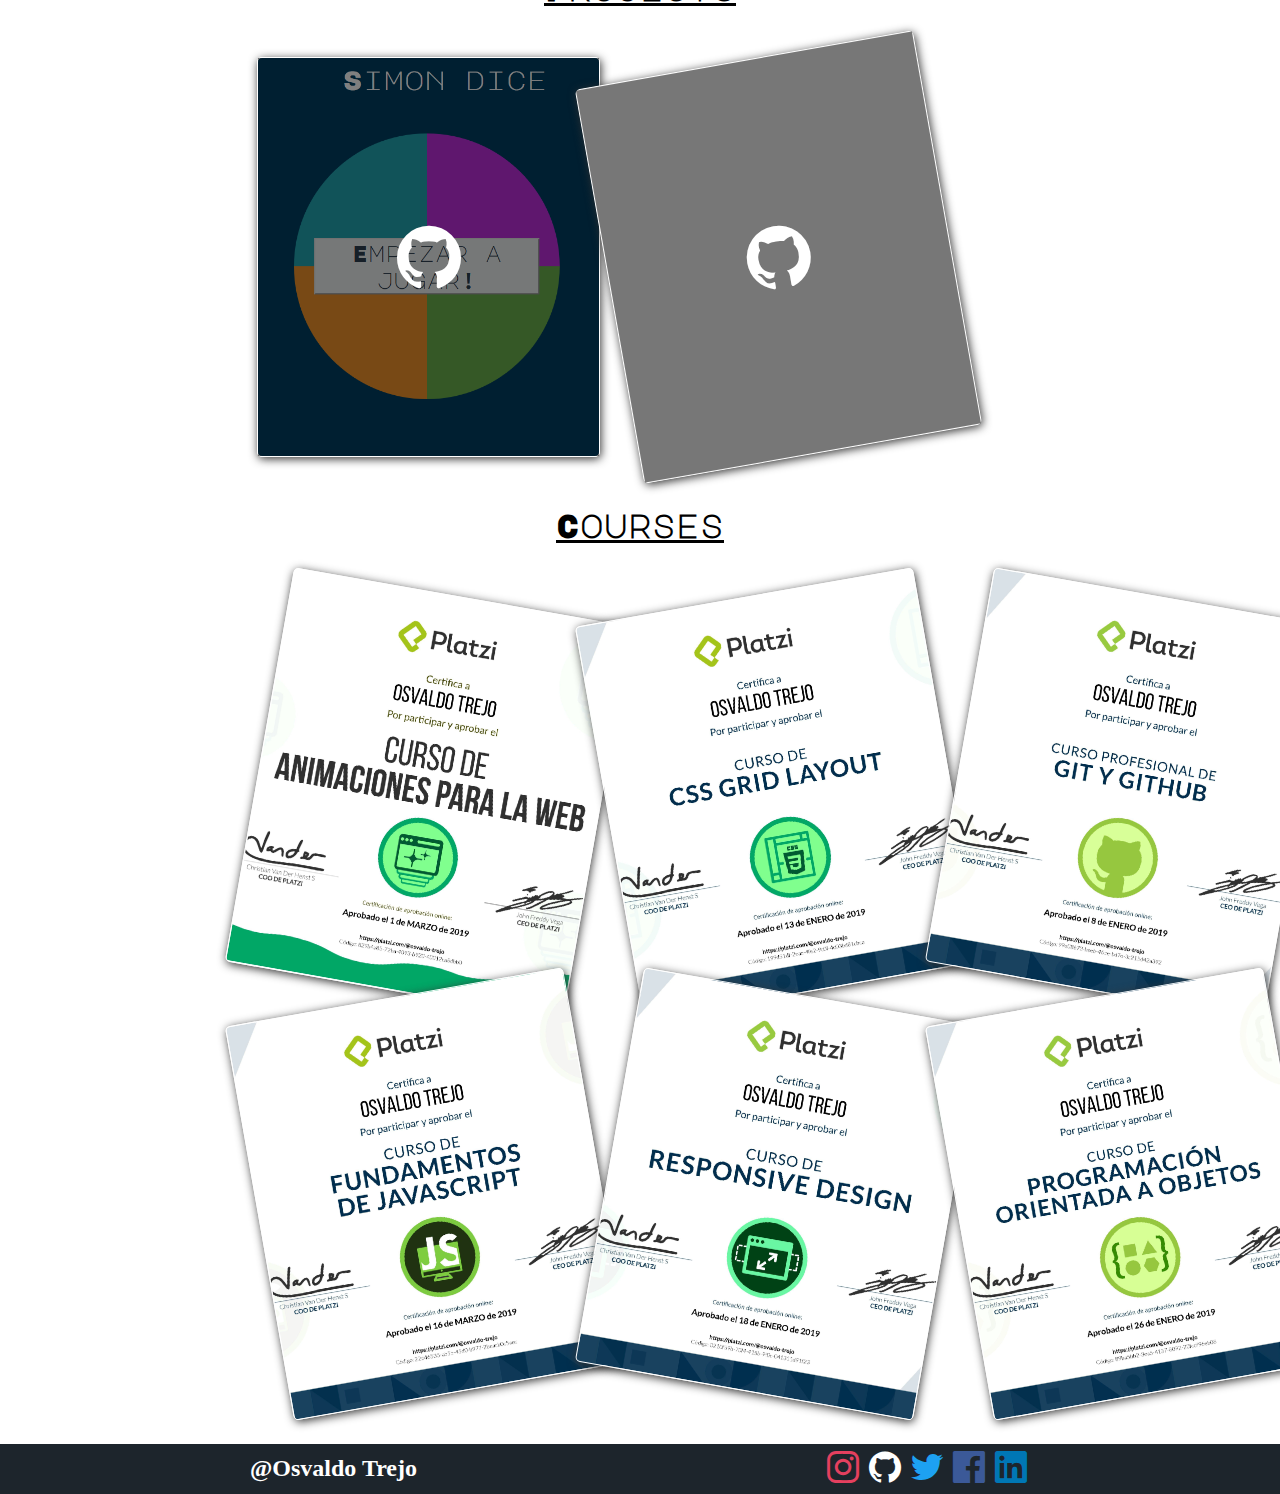
==== commit 91cd4520: "Se realizan cambios en la hoja aboutme, agregando un nuvo item en la seccion de galeria dinamica" ====
--- a/aboutme.html
+++ b/aboutme.html
@@ -80,7 +80,14 @@
 					<h2 class="title-experiencia">Projects</h2>
 					<ul class="galeria-experiencia" id="galeria-dinamica">
 							<li>
-								<a href="https://osvaldotr07.github.io/simon-dice/" 			 	target="_blank">
+								<a href="https://osvaldotr07.github.io/simon-dice/"target="_blank">
+									<div class="container-item">
+										<i class="icon-github style-icon" ></i>
+									</div>
+								</a>
+							</li>
+							<li>
+								<a href="https://osvaldotr07.github.io/simon-dice/"target="_blank">
 									<div class="container-item">
 										<i class="icon-github style-icon" ></i>
 									</div>
--- a/css/aboutme-style.css
+++ b/css/aboutme-style.css
@@ -61,7 +61,7 @@
 	width: 100%;
 	z-index: 10;
 	background: #1d252c;
-	opacity: 1;
+	z-index: 999;
 	height: 50px;
 	position: fixed;
 	display: flex;
@@ -145,6 +145,7 @@
 	height: 350px;
 	box-shadow: 1px 2px 10px #333;
 	border-radius: 50%;
+	z-index: 3;
 	transition: 1s;
 	will-change: border-radius;
 }
--- a/css/mediaqueries-aboutme.css
+++ b/css/mediaqueries-aboutme.css
@@ -174,6 +174,9 @@
 
 		margin: 0px;
 	}
+	.wave {
+		visibility: hidden;
+	}
 	.container {
 		margin-left: initial;
 		margin-right: initial;
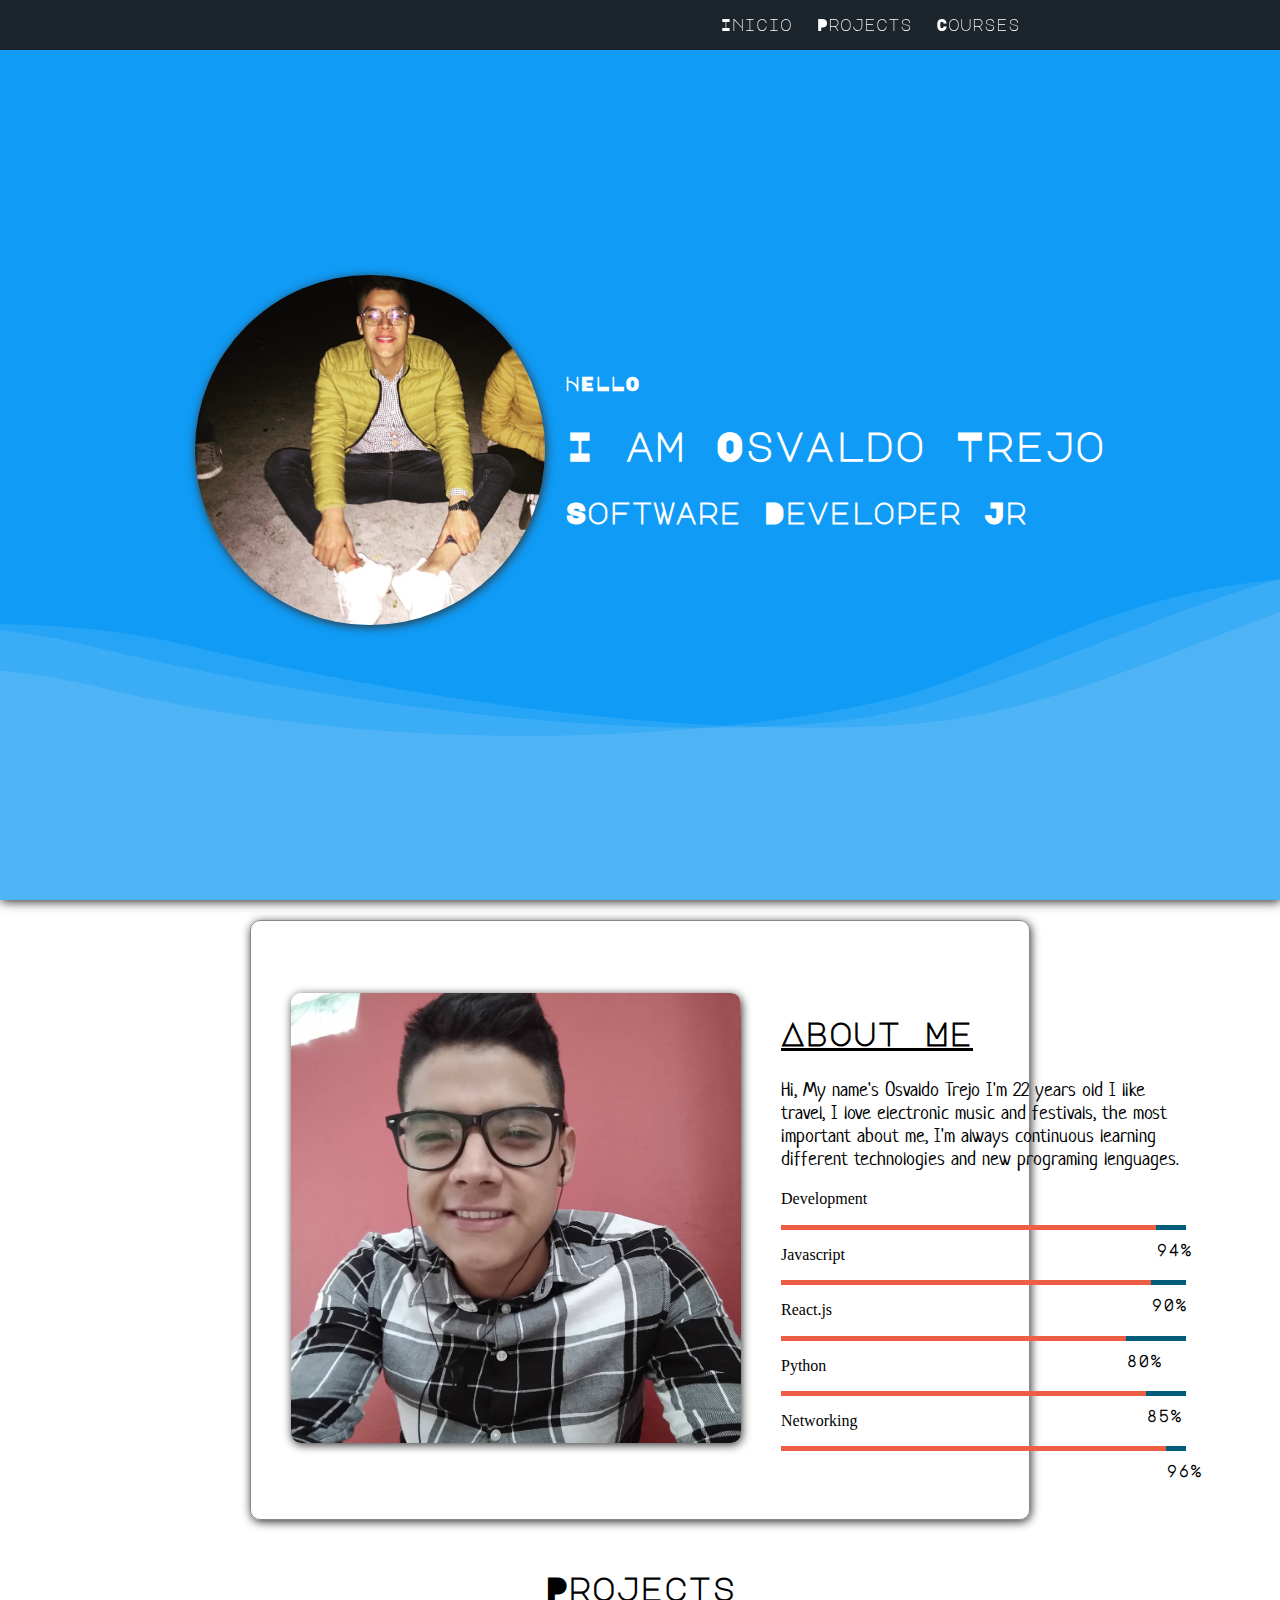
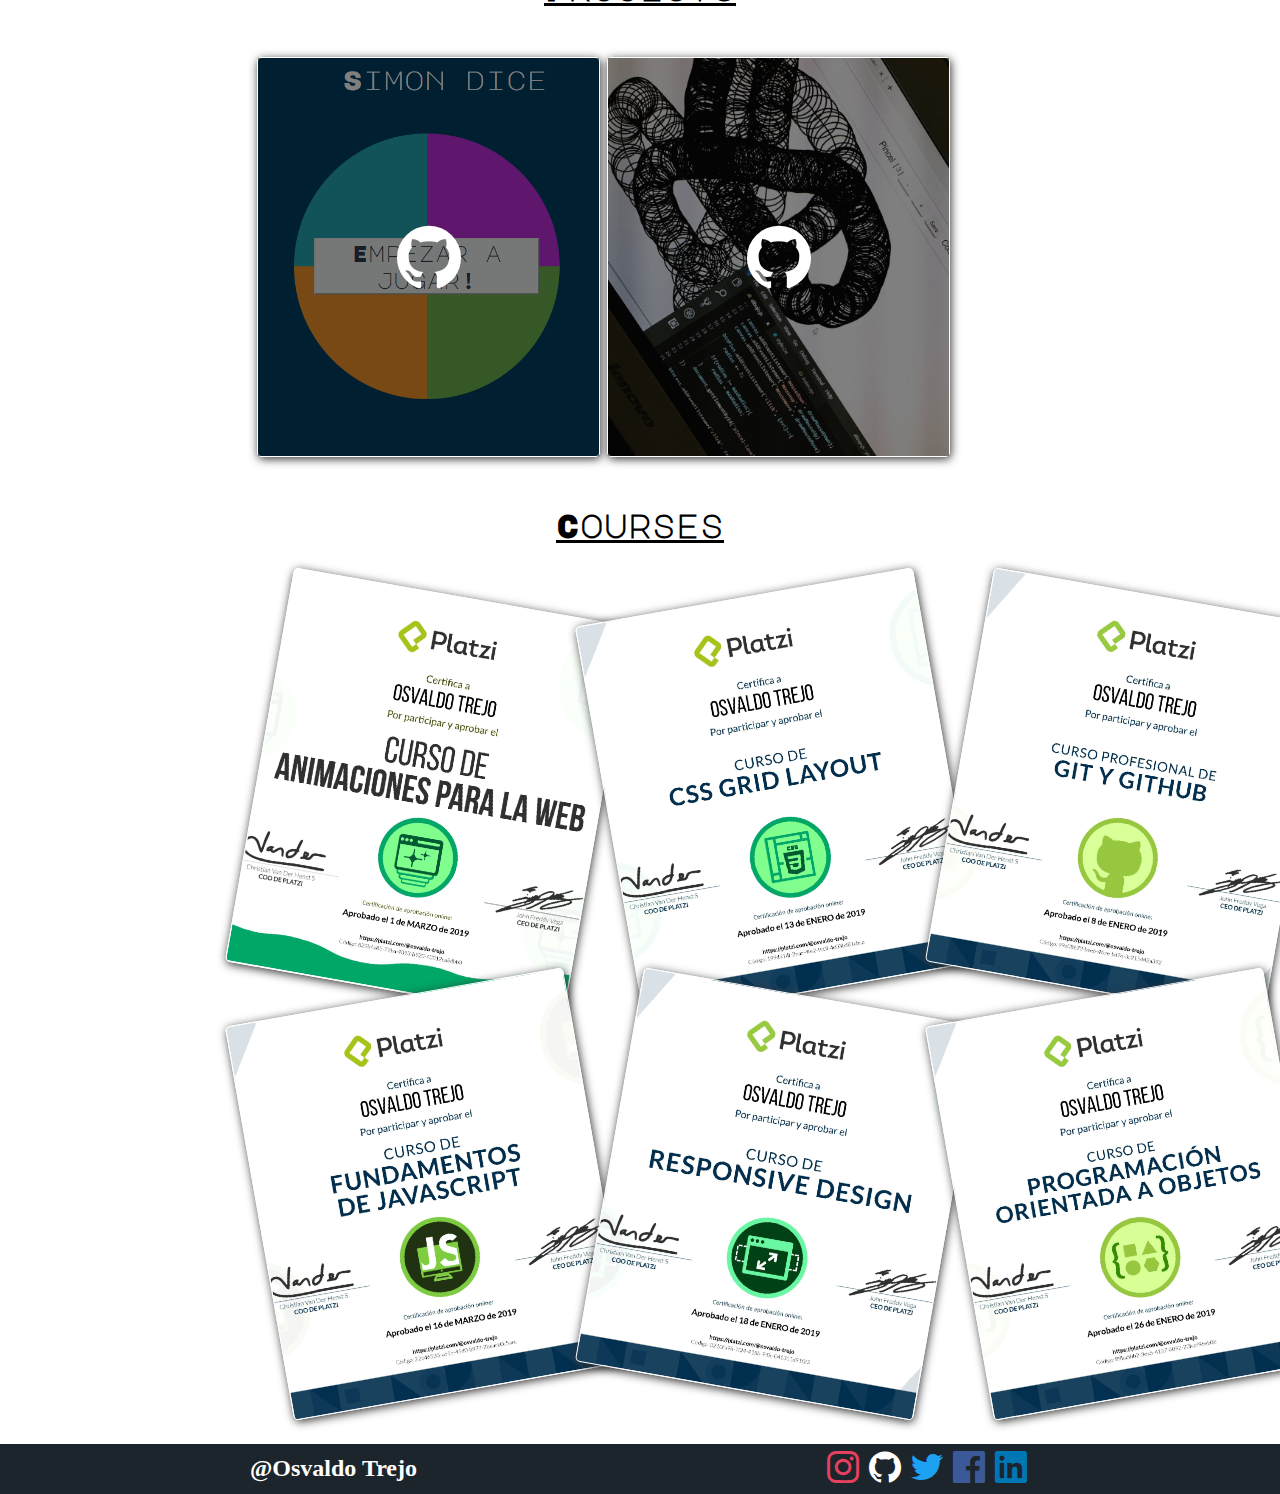
==== commit be500d70: "Se realizan cambios en la hoja de aboutme, agregando una nueva imagen al segundo proyecto" ====
--- a/aboutme.html
+++ b/aboutme.html
@@ -87,7 +87,7 @@
 								</a>
 							</li>
 							<li>
-								<a href="https://osvaldotr07.github.io/simon-dice/"target="_blank">
+								<a href="https://osvaldotr07.github.io/Paint-online/"target="_blank">
 									<div class="container-item">
 										<i class="icon-github style-icon" ></i>
 									</div>
--- a/css/aboutme-style.css
+++ b/css/aboutme-style.css
@@ -96,7 +96,7 @@
 	overflow: hidden;
 	position: relative;
 	align-items: center;
-	background: #ee5e45;
+	background: #0f9bf6;
 	justify-content: center;
 }
 .container-waves {
@@ -302,6 +302,10 @@
 	background: url("../images/proyectos/proyecto-simon.png") center/cover;
 	transform: rotate(0) !important;
 }
+.galeria-experiencia li:nth-child(2) {
+	background: url("../images/proyectos/paint-online.jpg") center/cover;
+	transform: rotate(0) !important;
+}
 
 
 .style-icon {
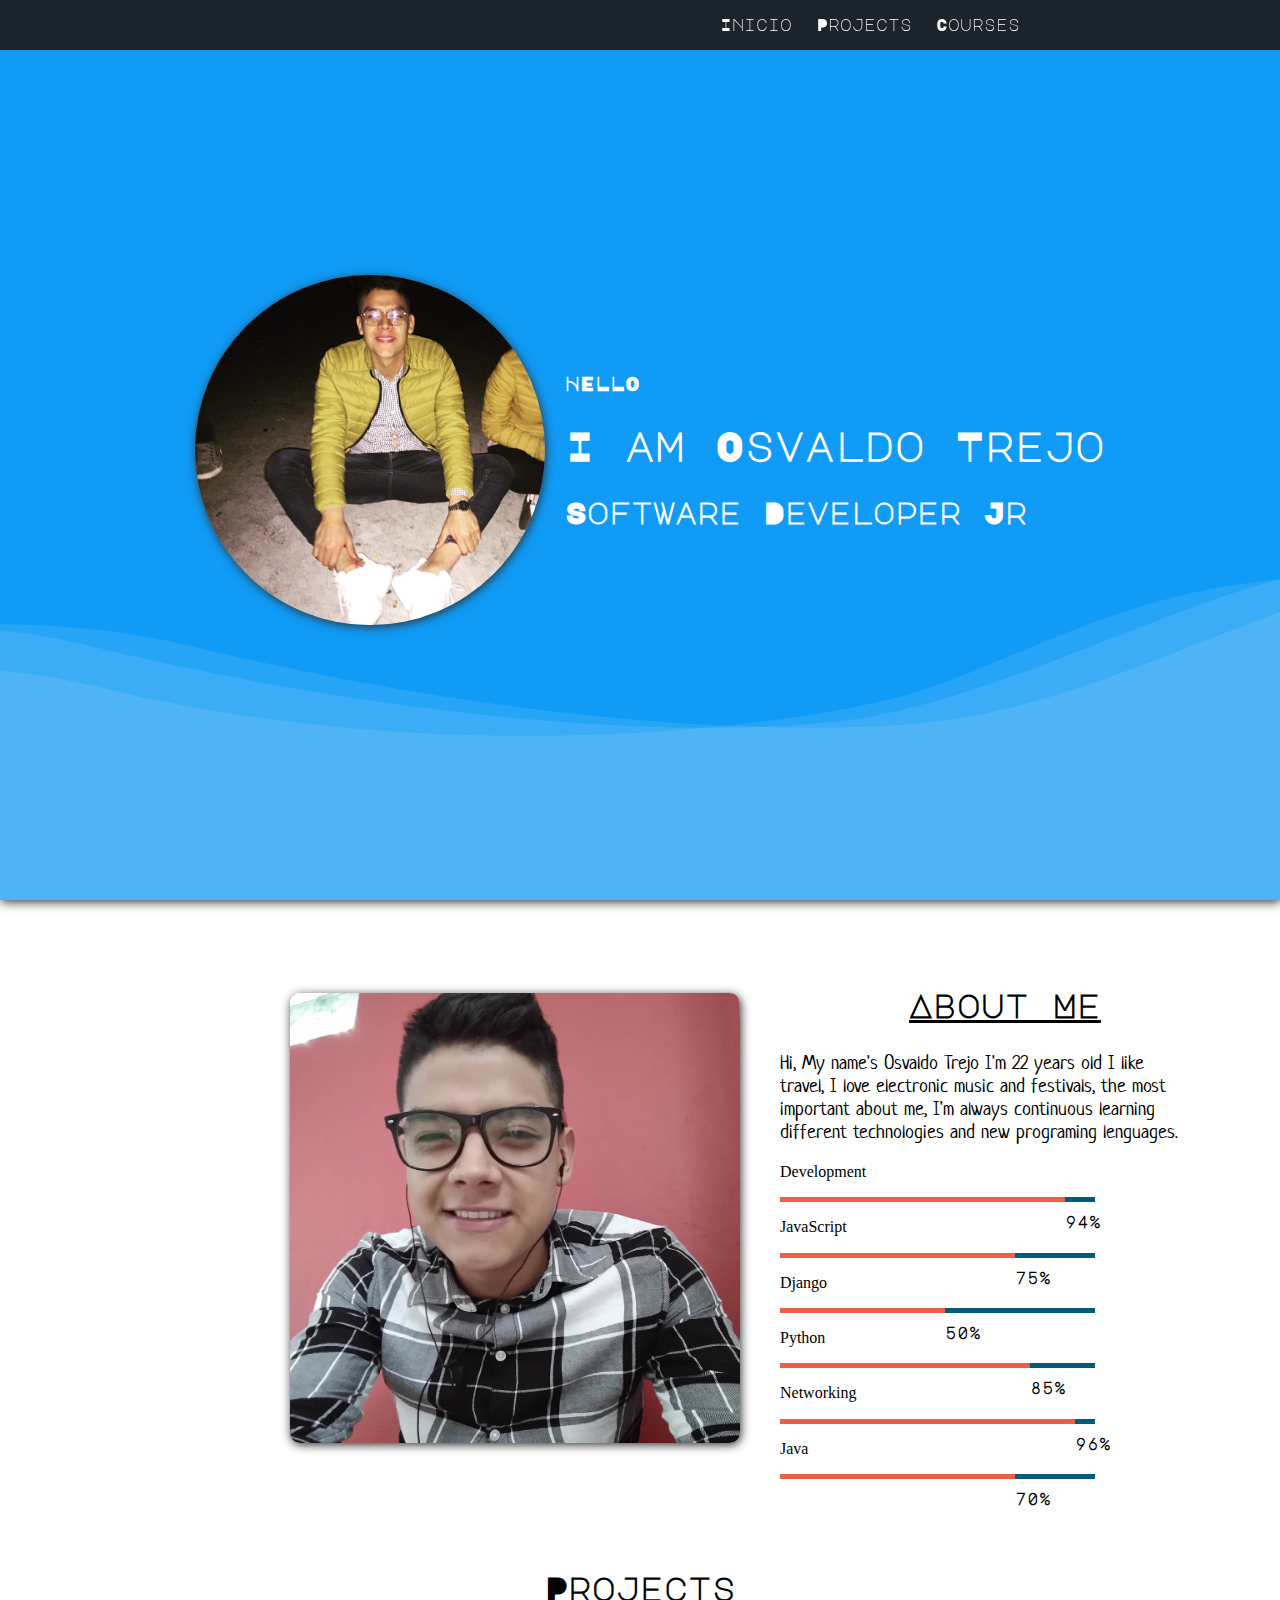
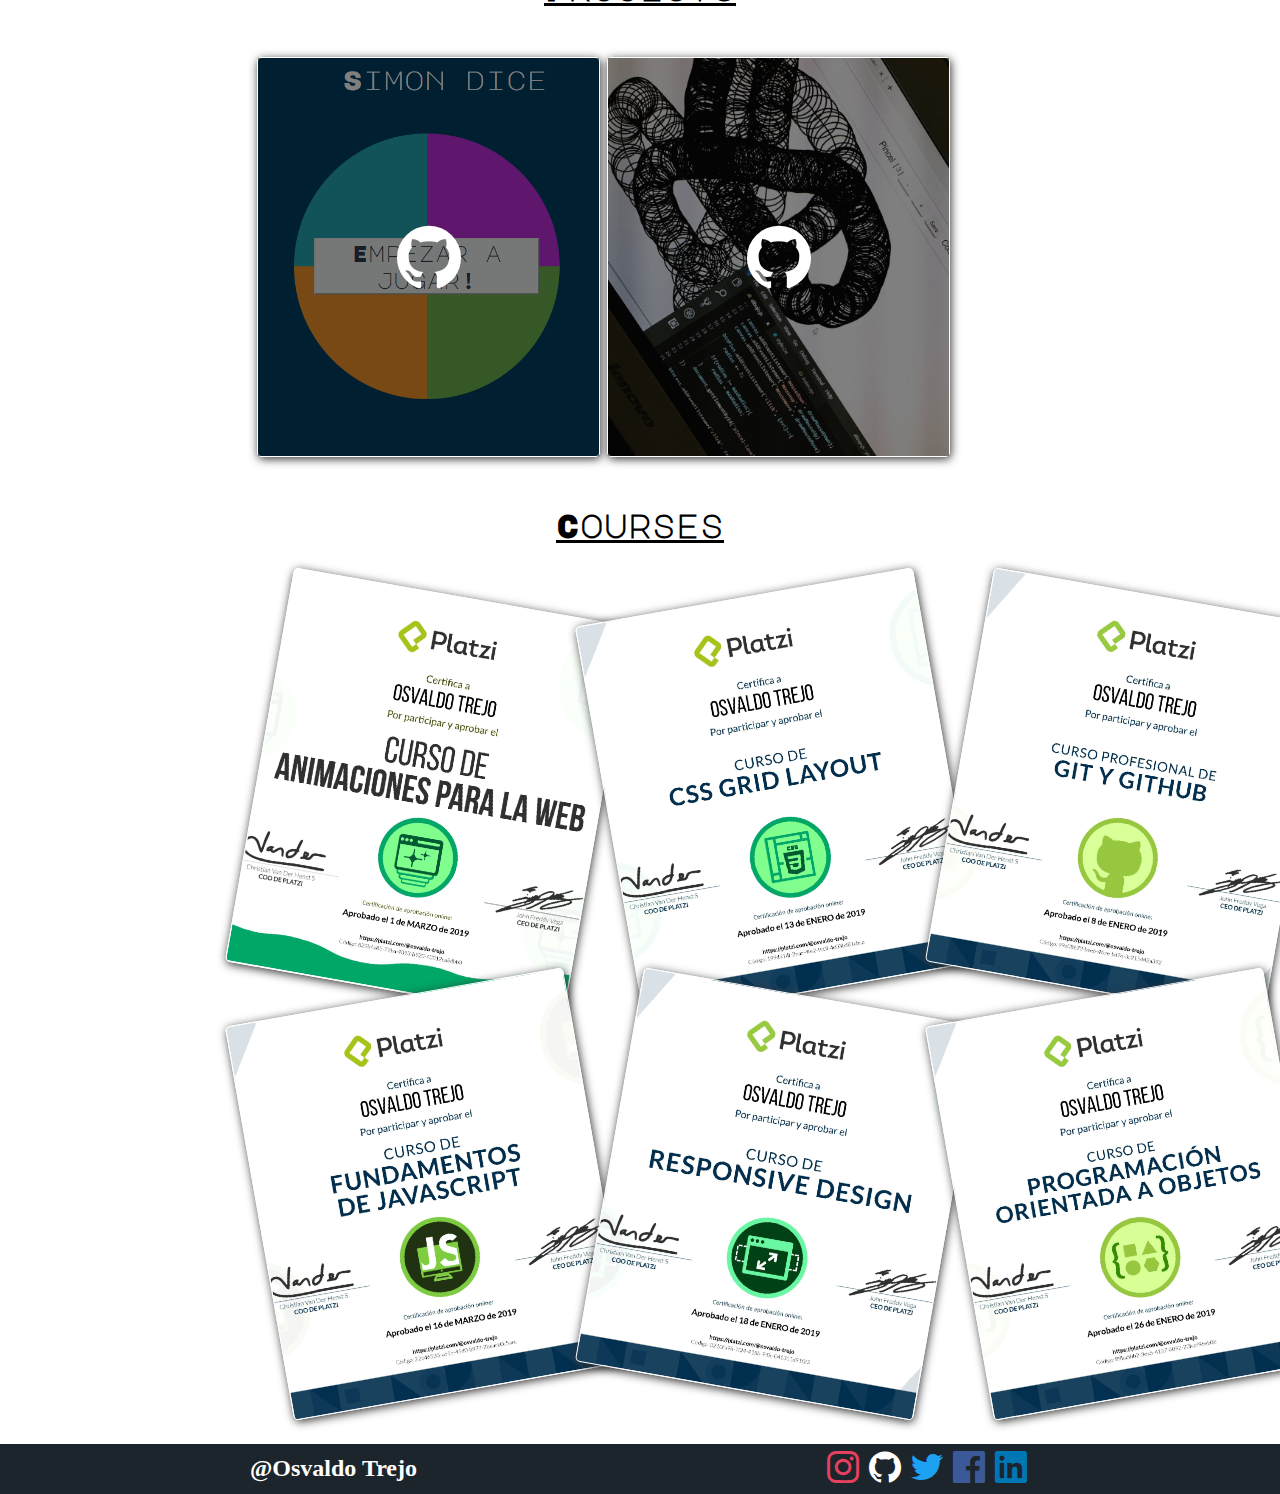
==== commit 84049066: "Se realizan nuevos cambios en la rama en la hoja de aboutme-media" ====
--- a/aboutme.html
+++ b/aboutme.html
@@ -36,6 +36,7 @@
 							<h2>Software Developer Jr</h2>
 						</div>
 				</section>
+
 			<div class="container">
 				<section class="second-section">
 					<figure >
@@ -44,7 +45,9 @@
 					<div class="container-aboutme">
 							<h2 class="aboutme">About Me</h2>
 							<div class="conteiner-description">
-									<p>Hi, My name's <span>Osvaldo Trejo </span>I'm 22 years old I like travel, I love electronic music and festivals, the most important about me, I'm always continuous learning different technologies and new programing lenguages.</p>
+									<p>Hi, My name's <span>Osvaldo Trejo </span>I'm 22 years old I like travel, 
+										I love electronic music and festivals, the most important about me, I'm always continuous 
+										learning different technologies and new programing lenguages.</p>
 							</div>
 							<p>Development</p>
 
@@ -52,14 +55,14 @@
 									<div class="development-in"><p class="porcentaje">94%</p></div>
 								</div>
 
-							<p>Javascript</p>
+							<p>JavaScript</p>
 							<div class="javascript">
-								<div class="javascript-in"><p class="porcentaje">90%</p></div>
+								<div class="javascript-in"><p class="porcentaje">75%</p></div>
 							</div>
 
-								<p>React.js</p>
-								<div class="react">
-									<div class="react-in"><p class="porcentaje">80%</p></div>
+								<p>Django</p>
+								<div class="django">
+									<div class="django-in"><p class="porcentaje">50%</p></div>
 								</div>
 
 								<p>Python</p>
@@ -69,12 +72,19 @@
 
 								<p>Networking</p>
 								<div class="networking">
-									<div class="networking-in"><p class="porcentaje">96%</p>
-									</div>
+									<div class="networking-in"><p class="porcentaje">96%</p></div>
 								</div>
+
+								<p>Java</p>
+								<div class="java">
+									<div class="java-in"><p class="porcentaje">70%</p></div>
+								</div>
+								
+								
 						</div>
 				</section>
 			</div>
+		
 			<div class="container">
 				<section class="treeth-section" id="project">
 					<h2 class="title-experiencia">Projects</h2>
@@ -87,7 +97,7 @@
 								</a>
 							</li>
 							<li>
-								<a href="https://osvaldotr07.github.io/Paint-online/"target="_blank">
+								<a href="https://osvaldotr07.github.io/Paint-online/" target="_blank">
 									<div class="container-item">
 										<i class="icon-github style-icon" ></i>
 									</div>
@@ -97,6 +107,7 @@
 					</ul>
 				</section>
 			</div>
+		
 			<div class="container">
 				<h2 class="title-courses" id="courses">Courses</h2>
 				<ul class="galeria-dinamica hide" id="contenido">
@@ -109,6 +120,7 @@
 				</ul>
 
 			</div>
+
 			<footer class="footer-aboutme">
 				<h2 class="title-footer">@Osvaldo Trejo</h2>
 				<div class="container">
@@ -120,6 +132,7 @@
 				</div>
 
 			</footer>
+		
 			<script type="text/javascript" src="js/aboutme-interactive.js"></script>
 	</body>
 </html>
--- a/css/aboutme-style.css
+++ b/css/aboutme-style.css
@@ -110,8 +110,6 @@
 	display: flex;
 	justify-content: space-between;
 	align-items: center;
-	border: 1px solid #888888;
-	box-shadow: 1px 2px 10px #333;
 	width: 100%;
 	margin-top: 20px;
 	height: 600px;
@@ -136,6 +134,7 @@
 }
 .aboutme {
 	font-size: 2em;
+	text-align: center;
 	font-family: 'Major Mono Display', monospace;
 	text-decoration: underline;
 }
@@ -159,13 +158,13 @@
 	font-size: 20px;
 }
 .development {
-	width: 90%;
-	position: relative;
-	display: flex;
-	justify-content: flex-end;
-	height: 5px;
-	background: #ee5e45;
-	margin: 0;
+	width: 70%;
+	position: relative;
+	display: flex;
+	justify-content: flex-end;
+	height: 5px;
+	background: #ee5e45;
+
 }
 .development-in {
 	width: 30px;
@@ -174,43 +173,43 @@
 }
 
 .javascript {
-	width:  90%;
+	width:  70%;
 	display: flex;
 	justify-content: flex-end;
 	height: 5px;
 	background: #ee5e45;
 }
 .javascript-in {
-	width: 35px;
-	height: 5px;
-	background: #005d7a;
-}
-.react {
-	width:  90%;
-	display: flex;
-	justify-content: flex-end;
-	height: 5px;
-	background: #ee5e45;
-}
-.react-in {
-	width: 60px;
+	width: 80px;
+	height: 5px;
+	background: #005d7a;
+}
+.django {
+	width:  70%;
+	display: flex;
+	justify-content: flex-end;
+	height: 5px;
+	background: #ee5e45;
+}
+.django-in {
+	width: 150px;
 	height: 5px;
 	background: #005d7a;
 }
 .py {
-	width:  90%;
+	width:  70%;
 	display: flex;
 	justify-content: flex-end;
 	height: 5px;
 	background: #ee5e45;
 }
 .py-in {
-	width: 40px;
+	width: 65px;
 	height: 5px;
 	background: #005d7a;
 }
 .networking {
-	width:  90%;
+	width:  70%;
 	display: flex;
 	justify-content: flex-end;
 	height: 5px;
@@ -218,6 +217,18 @@
 }
 .networking-in {
 	width: 20px;
+	height: 5px;
+	background: #005d7a;
+}
+.java {
+	width:  70%;
+	display: flex;
+	justify-content: flex-end;
+	height: 5px;
+	background: #ee5e45;
+}
+.java-in {
+	width: 80px;
 	height: 5px;
 	background: #005d7a;
 }
--- a/css/mediaqueries-aboutme.css
+++ b/css/mediaqueries-aboutme.css
@@ -29,8 +29,9 @@
 		padding: 0px;
 		list-style: none;
 		display: grid;
-		grid-template-columns: repeat(3, 350px);
-		grid-template-rows:  repeat(3, 28%);
+		grid-column-gap: 10px;
+		grid-template-columns: repeat(2, 150px);
+		grid-template-rows:  repeat(2, 28%);
 		flex-shrink: 1;
 		justify-content: space-between;
 		width: 100%;
@@ -47,125 +48,239 @@
 		min-width: 180px;
 		transition: 1s;
 	}
-
+	.second-section {
+		display: flex;
+		justify-content: space-between;
+		align-items: center;
+		flex-wrap: wrap;
+		width: 100%;
+		margin-top: 20px;
+		height: 600px;
+		border-radius: 10px;
+	
+	}
+
+}
+@media screen and (max-width: 920px) {
+	.style-icon {
+		margin: 2px;
+		font-size: 1.7em;
+	}
+	a {
+		text-decoration: none;
+	}
+	.container-item {
+		position: absolute;
+		display: flex;
+		align-items:  flex-start;
+		flex-direction: column-reverse;
+		justify-content: center;
+		align-items: center;
+		color: white;
+		top: 0;
+		bottom: 0;
+		right: 0;
+		left: 0;
+		width: inherit;
+		height: inherit;
+		font-size: 2em;
+		background: rgba(0,0,0,.5);
+	
+	}
+	.galeria-experiencia li a i {
+		transition: 1s ease-in-out;
+	}
+	.galeria-experiencia li a:hover i {
+		transform: scale(1.5);
+	}
+	.footer-aboutme {
+		display: flex;
+		width: 100%;
+		align-items: center;
+		justify-content: space-between;
+		color: white;
+	
+	}
+	
+	.title-footer {
+		margin: 0;
+		margin-left: 250px;
+	}
+	
+	.hide {
+		visibility: hidden;
+	}
+	
 }
 
 @media screen and (max-width: 768px) {
+	.wave {
+		visibility: hidden;
+	}
+	.treeth-section {
+		margin-top: 450px;
+	}
+	.aboutme {
+			font-size: 1.8em;
+			text-align: center;
+			font-family: 'Major Mono Display', monospace;
+			text-decoration: underline;
+	}
+	.conteiner-description {
+		font-size: 1.5em;
+	}
+	.galeria-dinamica, .galeria-experiencia {
+		margin: 0px auto;
+		background-color: white;
+		padding: 0px;
+		list-style: none;
+		display: grid;
+		grid-template-columns: repeat(2, 150px);
+		grid-auto-rows: repeat(2, 25%);
+		flex-shrink: 1;
+		justify-content: space-between;
+		width: 100%;
+	}
+	.galeria-dinamica li, .galeria-experiencia li {
+		flex-grow: 1;
+		height: 300px;
+	}
+	.first-section {
+		font-family: 'Major Mono Display', monospace;
+		font-size: 1em;
+		color: white;
+		width: 100%;
+		height: 500px;
+		display: flex;
+		align-items: center;
+		background: #1d252c;
+		justify-content: center;
+	}
+	li {
+		float: left;
+		position: relative;
+		border-radius: 5px;
+		padding: 10px 10px 25px 10px;
+		background: #eee;
+		border: 1px solid ;
+		box-shadow: 1px 2px 10px #333;
+		margin-left: 2%;
+		max-width: 150px;
+		min-width: 180px;
+		transition: 1s;
+	}
+	.footer-aboutme {
+		display: flex;
+		font-size: 10px;
+		align-items: center;
+		justify-content: space-between;
+		color: white;
+	}
+	.overlay-menu {
+		background: rgba(0,0,0, .8);
+		position: fixed;
+		left: 0;
+		font-size: 1em;
+		right: 0;
+		top: 0;
+		bottom: 0;
+		z-index: 99;
+		display: flex;
+		align-items: center;
+		justify-content:center;
+		opacity: 0;
+		height: 100vh;
+		visibility: hidden;
+		transition: 1s ease-in-out;
+	}
+	.overlay-menu.active {
+		opacity: 1;
+		visibility: visible;
+	}
+
+	.aboutme-navegacion {
+		display: flex;
+		justify-content: center;
+		align-items: center;
+	}
+	.aboutme-navegacion.container {
+		margin-right:  0;
+	}
+
+	.burger-button {
+			visibility: visible;
+	}
+	.container-menu {
+		margin-right: 0;
+	}
+	ol,.inicio-menu {
+			list-style: none;
+			text-decoration: none;
+			color: white;
+			display: flex;
+			justify-content: center;
+			align-items: center;
+			margin-bottom:20%;
+			font-size: 40px;
+			will-change: opacity;
+	}
+	.inicio-menu:hover {
+			opacity: 0.6;
+			text-decoration: underline;
+			transition: .5s;
+	}
+	
+}
+
+@media screen and (max-width: 620px){
+	.wave {
+		visibility: hidden;
+	}
+	.treeth-section {
+		margin-top: 250px;
+	}
+	.first-section {
+		font-family: 'Major Mono Display', monospace;
+		font-size: 1em;
+		color: white;
+		width: 100%;
+		height: 500px;
+		display: flex;
+		align-items: center;
+		background: #1d252c;
+		justify-content: center;
+	}
+	
+	.first-section {
+		overflow: hidden;
+	}
+	.second-section {
+		height: auto;
+		display: flex;
+		justify-content: space-between;
+		align-items: center;
+		flex-direction:column;
+	}
+	.photo-aboutme {
+		width: 90%;
+		height: 90%;
+		border-radius: 50%;
+	}
 	.galeria-dinamica, .galeria-experiencia {
 		margin: 50px auto;
 		background-color: white;
 		padding: 0px;
 		list-style: none;
 		display: grid;
-		grid-template-columns: repeat(3, 150px);
-		grid-auto-rows: repeat(3, 28%);
+		flex-wrap: wrap;
+		grid-template-columns: repeat(2, 150px);
+		grid-auto-rows: repeat(2, 28%);
 		flex-shrink: 1;
 		justify-content: space-between;
 		width: 100%;
 	}
-	.galeria-dinamica li, .galeria-experiencia li {
-		flex-grow: 1;
-		height: 300px;
-	}
-	li {
-		float: left;
-		position: relative;
-		border-radius: 5px;
-		padding: 10px 10px 25px 10px;
-		background: #eee;
-		border: 1px solid #background: red;fff;
-		box-shadow: 1px 2px 10px #333;
-		margin-left: 2%;
-		max-width: 150px;
-		min-width: 180px;
-		transition: 1s;
-	}
-	.footer-aboutme {
-		display: flex;
-		font-size: 10px;
-		align-items: center;
-		justify-content: space-between;
-		color: white;
-	}
-	.overlay-menu {
-		background: rgba(0,0,0, .8);
-		position: fixed;
-		left: 0;
-		font-size: 1em;
-		right: 0;
-		top: 0;
-		bottom: 0;
-		z-index: 99;
-		display: flex;
-		align-items: center;
-		justify-content:center;
-		opacity: 0;
-		height: 100vh;
-		visibility: hidden;
-		transition: 1s ease-in-out;
-	}
-	.overlay-menu.active {
-		opacity: 1;
-		visibility: visible;
-	}
-
-.aboutme-navegacion {
-	display: flex;
-	justify-content: center;
-	align-items: center;
-}
-.aboutme-navegacion.container {
-	margin-right:  0;
-}
-
-.burger-button {
-		visibility: visible;
-}
-.container-menu {
-	margin-right: 0;
-}
-ol,.inicio-menu {
-		list-style: none;
-		text-decoration: none;
-		color: white;
-		display: flex;
-		justify-content: center;
-		align-items: center;
-		margin-bottom:20%;
-		font-size: 40px;
-		will-change: opacity;
-}
-.inicio-menu:hover {
-		opacity: 0.6;
-		text-decoration: underline;
-		transition: .5s;
-	}
-}
-
-@media screen and (max-width: 620px){
-
-	.first-section {
-		font-family: 'Major Mono Display', monospace;
-		font-size: 1em;
-		color: white;
-		width: 100%;
-		height: 500px;
-		display: flex;
-		align-items: center;
-		background: #ee5e45;
-		justify-content: center;
-	}
-	.second-section {
-		height: auto;
-		display: flex;
-		justify-content: space-between;
-		align-items: center;
-		flex-direction:column;
-	}
-	.photo-aboutme {
-		width: 90%;
-		height: 90%;
-		border-radius: 50%;
+	.conteiner-description > p{
+		font-size: 1em;
 	}
 }
 
@@ -176,17 +291,25 @@
 	}
 	.wave {
 		visibility: hidden;
+	}
+	.treeth-section {
+		margin-top: 80px;
 	}
 	.container {
 		margin-left: initial;
 		margin-right: initial;
 	}
-
+	.conteiner-description {
+		width: 80px;
+		font-family: 'Neucha', cursive;
+		font-size: 20px;
+	}
 	.first-section {
   	font-family: 'Major Mono Display', monospace;
   	font-size: 16px;
-		text-align: center;
-  	color: white;
+	text-align: center;
+	color: white;
+	overflow: hidden;  
   	height: 250px;
   	display: flex;
   	align-items: center;
@@ -200,8 +323,9 @@
 		padding: 10px;
 		list-style: none;
 		display: grid;
-		grid-template-columns: repeat(2, 80px);
-		grid-auto-rows: repeat(3,30px);
+		flex-wrap: wrap;
+		grid-template-columns: repeat(1, 100px);
+		grid-auto-rows: repeat(2,30px);
 		justify-content: center;
 		width: 80%;
 	}
@@ -230,8 +354,12 @@
 		width: 90%;
 		font-size: 1.2em;
 	}
+	.title-footer {
+		margin: 0;
+		margin-left: 150px;
+	}
 	.footer-aboutme h2 {
-		margin-left: initial;
+		margin-left: 10px;
 	}
 	.footer-aboutme {
 		display: flex;
@@ -244,5 +372,25 @@
 		margin-left: 10px;
 		margin-right: initial;
 	}
-
-}
+	.conteiner-description > p{
+		width: 100%;
+		font-size: 1em;
+	}
+	.style-icon {
+		margin: 2px;
+		font-size: 2em;
+	}
+}
+@media screen and (max-width: 320px){
+	.title-footer {
+		margin: 0;
+		margin-left: 100px;
+	}
+	.conteiner-description > p{
+		width: 100%;
+		font-size: 1em;
+	}
+	
+
+}
+
